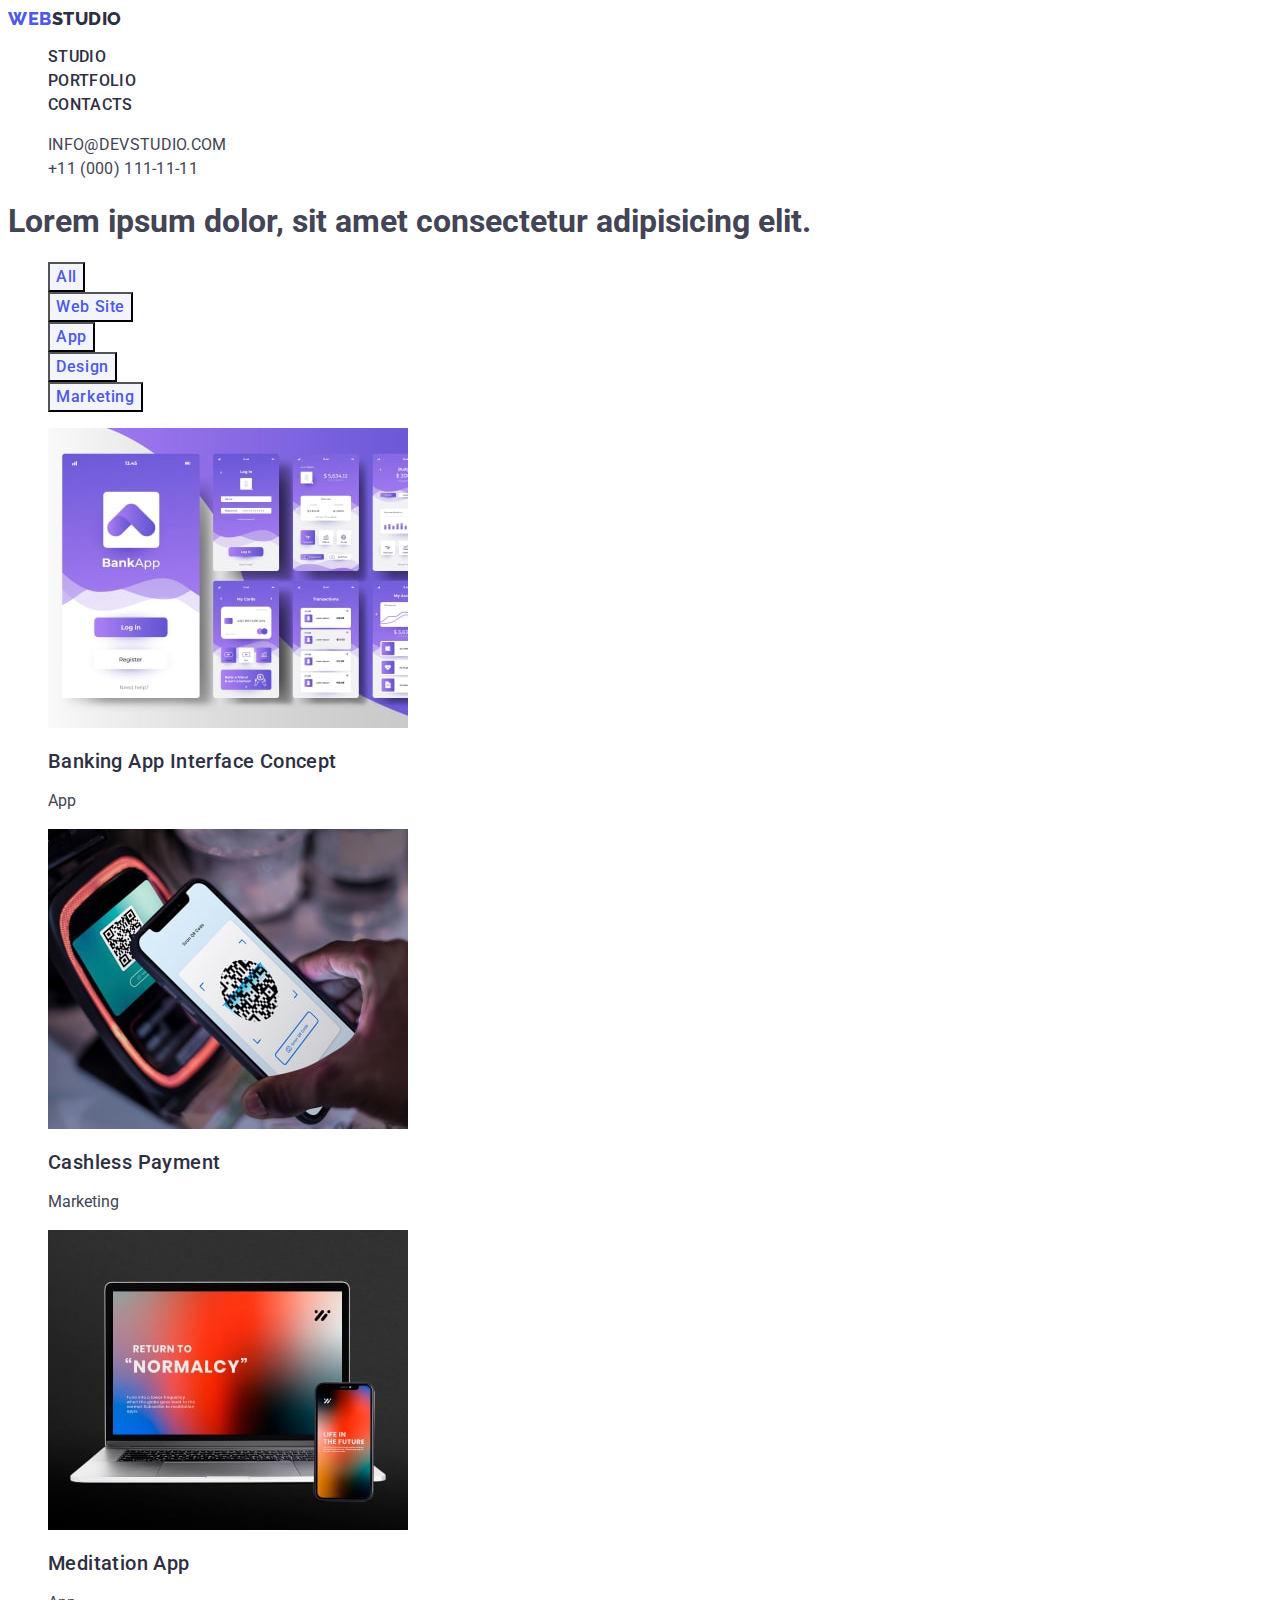
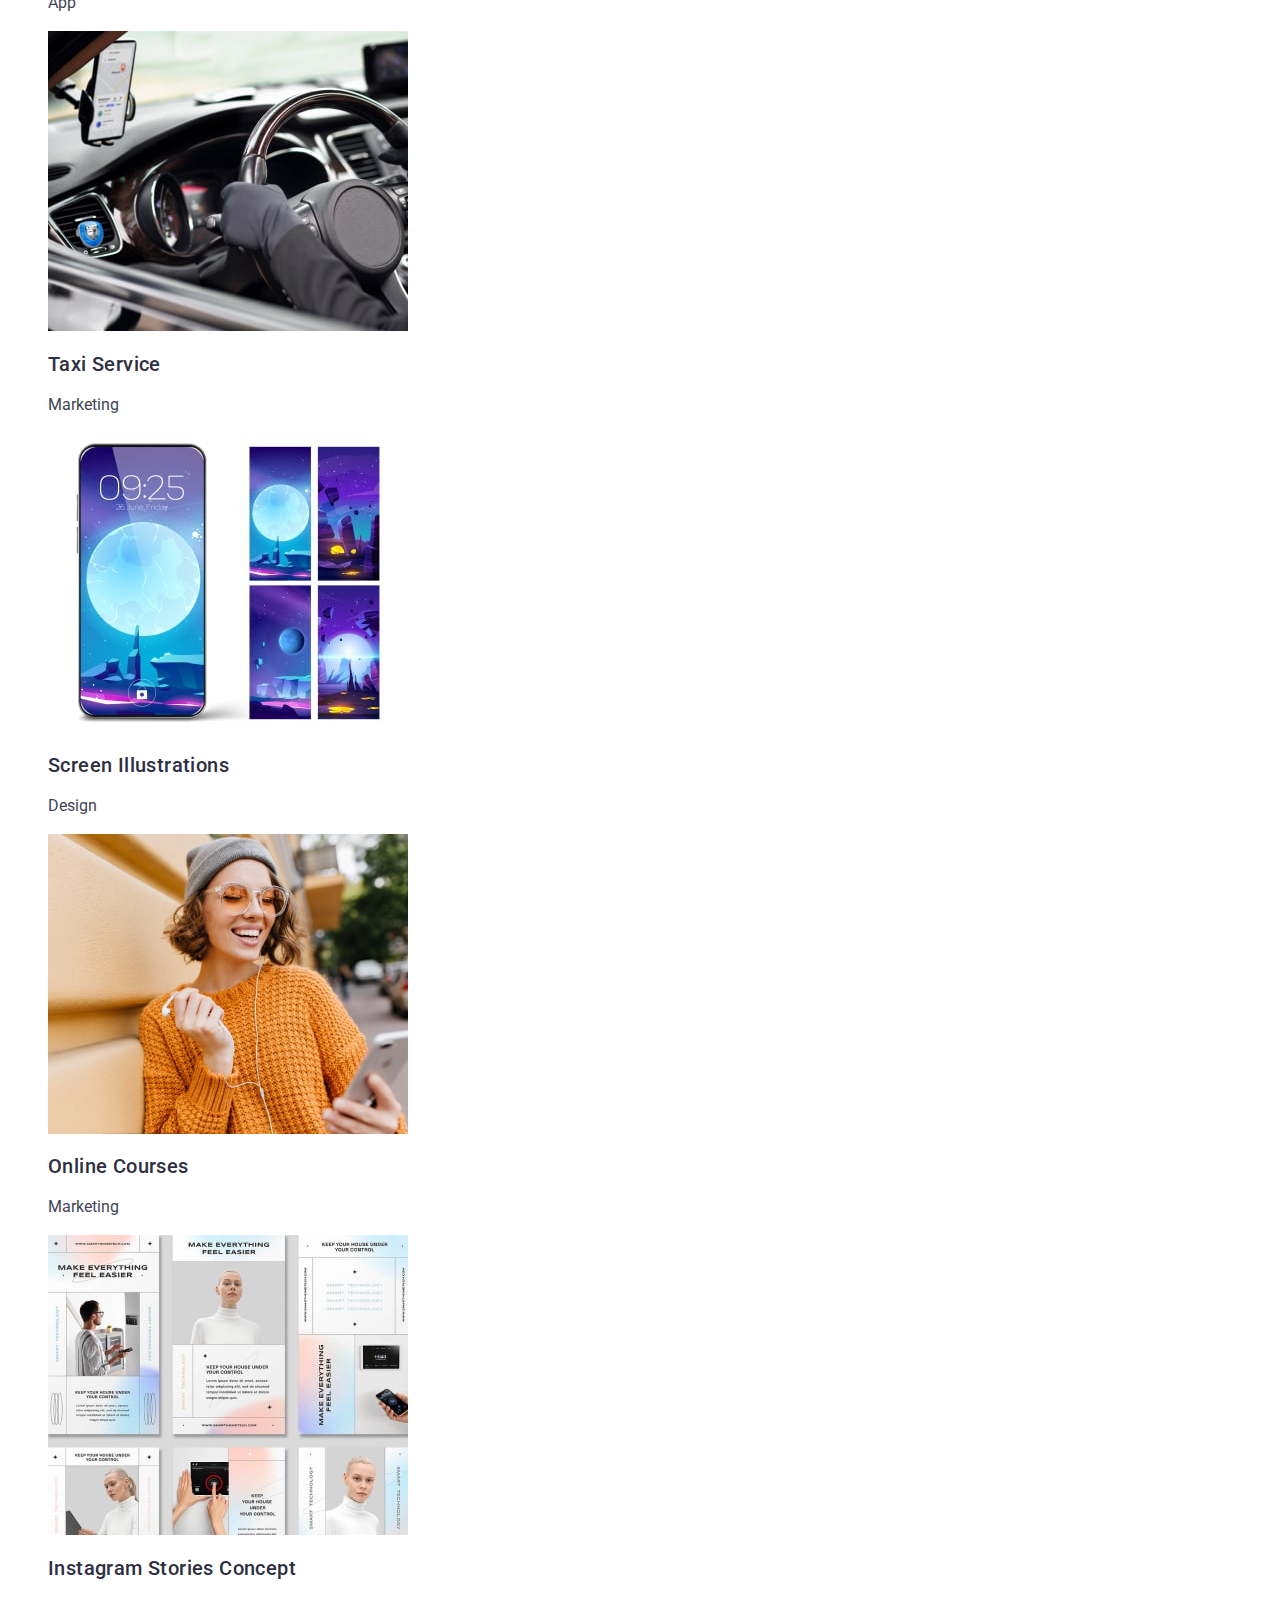
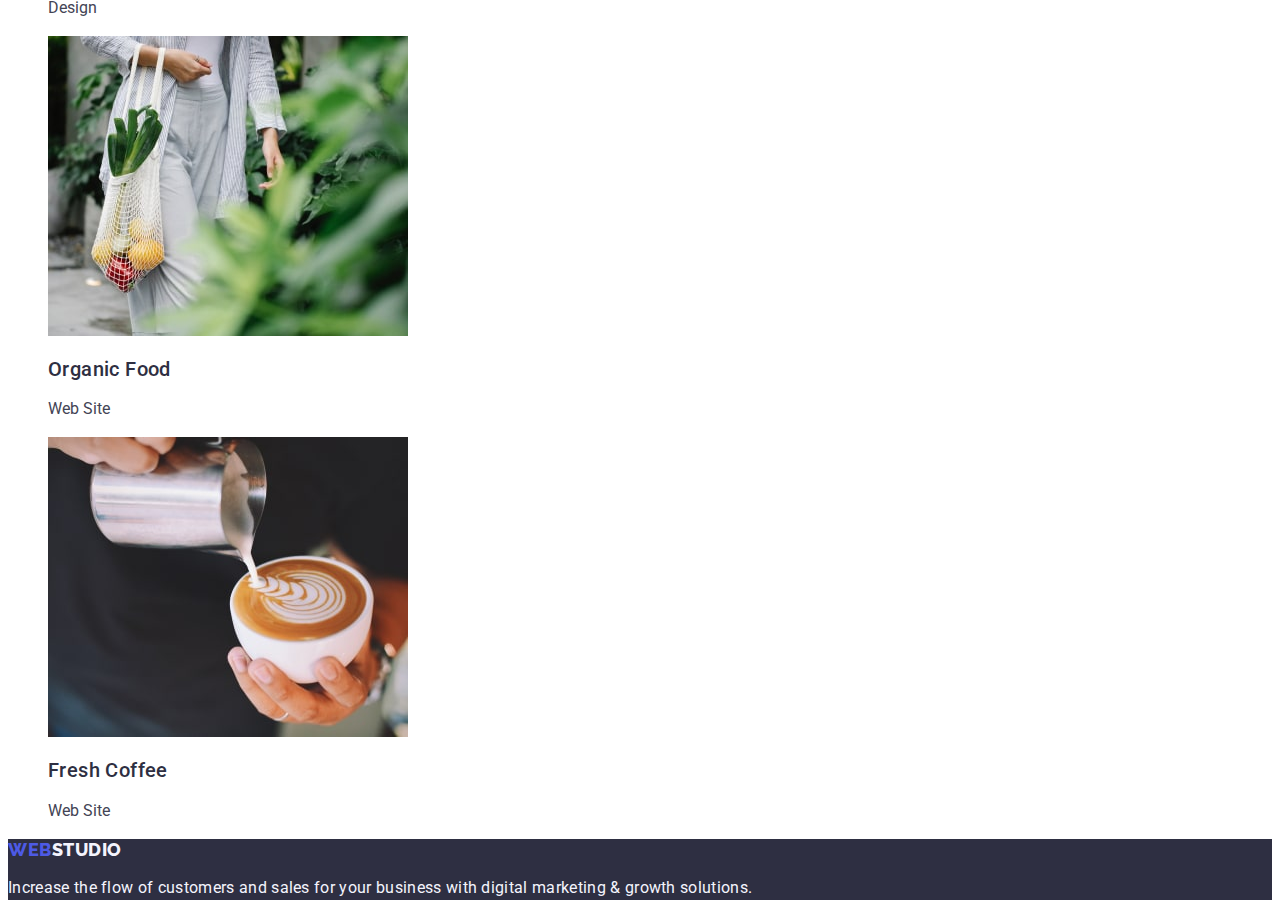
==== portfolio.html @ c6b74e4c "fix portfolio" ====
<!DOCTYPE html>
<html lang="en">
<head>
    <meta charset="UTF-8">
    <meta name="description" content="Effective Solutions for Your Business">
    <title>Portfolio</title>
    <link rel="stylesheet" href="https://github.com/sindresorhus/modern-normalize.git" />
    <link rel="stylesheet" href="./css/style.css" />
    <link rel="preconnect" href="https://fonts.googleapis.com">
    <link rel="preconnect" href="https://fonts.gstatic.com" crossorigin>
    <link href="https://fonts.googleapis.com/css2?family=Raleway:wght@800&family=Roboto:wght@400;500;700;900&display=swap" rel="stylesheet">
</head>
<body class="main-page" id="portfolio">
    <header class="header">
            <nav>
            <a class="link" href="./index.html">Web<span class="logo-studio">Studio</span></a>
                <ul class="list">
                <li><a class="link" href="./index.html">Studio</a></li>
                <li><a class="link" href="./portfolio.html">Portfolio</a></li>
                <li><a class="link" href="">Contacts</a></li>
                </ul>
            </nav>
            <address class="contacts">
                <ul class="list">
                    <li>
                <a class="link" href="mailto:info@devstudio.com">info@devstudio.com</a><br />
                </li>
                <li>
                    <a class="link" href="tel:+110001111111">+11 (000) 111-11-11</a>
                </li>
                </ul>
            </address>
         </header>
         <main>
            <section>
            <h1 class="lorem-title">Lorem ipsum dolor, sit amet consectetur adipisicing elit.</h1>
            <nav>
            <ul class="list">
                <li><button class="button" type="button">All</button></li>
                <li><button class="button" type="button">Web Site</button></li>
                <li><button class="button" type="button">App</button></li>
                <li><button class="button" type="button">Design</button></li>
                <li><button class="button" type="button">Marketing</button></li>
            </ul>
        </nav>
            <ul class="list">
                <li>
                    <img class="link" src="./images/portfolio/img1-min.jpg" alt="applications" width="360" height="300">
                    <h2 class="title">Banking App Interface Concept</h2>
                    <p class="title-text">App</p>
                </li>
                <li>
                    <img class="link" src="./images/portfolio/img2-min.jpg" alt="qr code" width="360" height="300">
                    <h2 class="title">Cashless Payment</h2>
                    <p class="title-text">Marketing</p>
                </li>
                <li>
                    <img class="link" src="./images/portfolio/img3-min.jpg" alt="phone and pk apps" width="360" height="300">
                    <h2 class="title">Meditation App</h2>
                    <p class="title-text">App</p>
                </li>
                <li>  
                    <img class="link" src="./images/portfolio/img4-min.jpg" alt="phone in a auto" width="360" height="300">
                    <h2 class="title">Taxi Service</h2>
                    <p class="title-text">Marketing</p>
                </li>
                <li>
                    <img class="link" src="./images/portfolio/img5-min.jpg" alt="phone screen" width="360" height="300">
                    <h2 class="title">Screen Illustrations</h2>
                    <p class="title-text">Design</p>
                </li>
                <li>
                    <img class="link" src="./images/portfolio/img6-min.jpg" alt="girl and phone" width="360" height="300">
                    <h2 class="title">Online Courses</h2>
                    <p class="title-text">Marketing</p>
                </li>
                <li>
                    <img class="link" src="./images/portfolio/img7-min.jpg" alt="social network instagram" width="360" height="300">
                    <h2 class="title">Instagram Stories Concept</h2>
                    <p class="title-text">Design</p>
                </li>
                <li>
                    <img class="link" src="./images/portfolio/img8-min.jpg" alt="fruit and vegetables" width="360" height="300">
                    <h2 class="title">Organic Food</h2>
                    <p class="title-text">Web Site</p>
                </li>
                <li>
                    <img class="link" src="./images/portfolio/img9-min.jpg" alt="nice capuchino" width="360" height="300">
                    <h2 class="title">Fresh Coffee</h2>
                    <p class="title-text">Web Site</p>
                </li>
            </ul>
        </section>
                </main>
         <footer class="footer">
            <a class="link" href="./index.html">Web<span class="logo-studio-footer">Studio</span>
        </a>
            <p class="title-text">Increase the flow of customers and sales for your business with digital marketing & growth solutions.</p> 
         </footer>
</body>
</html>
---- css/style.css ----
.main-page {
    font-family: var(--primary-font);
    color: var(--primary-color-slate, #434455);
    background-color: var(--background-color-white);
    
}
:root {
    --primary-font: "Roboto", sans-serif;
    --primary-color-slate: #434455;
    --background-color-white: #FFFFFF;
    --primary-text-color: #2E2F42;
    --active-text-color: #404BBF;
    --color-logo: #4d5ae5;
    --backgroung-color-onesect:  #2e2f42;
    --color-text-onesect:  #FFFFFF;
    --color-text-footer: #F4F4FD;
}
.main-page .link {
    font-family: "Raleway", sans-serif;
    color: var(--color-logo);
    font-size: 18px;
font-weight: 800;
line-height: 1.17;
letter-spacing:  0.03em;
text-transform: uppercase;
text-decoration: none;
}
.main-page .logo-studio {
    color: var( --primary-text-color);
}
.list{
    list-style: none;
}
.list .link {
    font-family: var(--primary-font);
    color: var(--primary-text-color);
    text-decoration: none;
    font-size: 16px;
font-style: normal;
font-weight: 500;
line-height: 1.5;
letter-spacing: 0.02em;
}
.list .link:focus,
.list .link:hover {
    color: var(--active-text-color);
}
.contacts {
    font-style: normal;
}
.contacts .list .link {
    font-family: var(--primary-font);
    color: var(--primary-color-slate);
    font-size: 16px;
font-style: normal;
font-weight: 400;
line-height: 1.5;
letter-spacing: 0.02em;
}
.contacts .list .link:focus,
.contacts .list .link:hover {
    color: var(--active-text-color);
}
.section {
    background-color: var(--backgroung-color-onesect);
    text-align: center;
    font-family: "Roboto", sans-serif;
}
.page-title {
    font-family: "Roboto", sans-serif;
    font-weight: 700;
    font-size: 56px;
    letter-spacing: 0.02em;
    line-height: 1.07;
    color: var(--color-text-onesect);
    text-align: center;
}
.section .button {
    color:#FFF;
    cursor: pointer;
background: var(--color-logo);
font-family: "Roboto", sans-serif;
font-size: 16px;
font-style: normal;
font-weight: 500;
line-height: 1.5;
letter-spacing: 0.04em;
}
.section .button:hover,
.section .button:focus {
    color: var(--active-text-color);
}
.section-title .title {
    color: var(--primary-text-color);
    font-family: "Roboto", sans-serif;
    font-size: 20px;
    font-style: normal;
    font-weight: 500;
    line-height: 1.2;
    letter-spacing: 0.02em;
}
.section-title .title-text{
    color: var (--primary-color-slate);
    font-family: var(--primary-font);
font-size: 16px;
font-style: normal;
font-weight: 400;
line-height: 1.5;
letter-spacing: 0.02;
}
.section-title {
    color: var (--primary-text-color);
    text-align: center;
font-family: var(--primary-font);
font-size: 36px;
font-style: normal;
font-weight: 700;
line-height: 1.11;
letter-spacing: 0.02em;
text-transform: capitalize;
}
.section-title-team {
    background: #F4F4FD;
    color: var (--primary-text-color);
    text-align: center;
font-family: var(--primary-font);
font-size: 36px;
font-style: normal;
font-weight: 700;
line-height: 1.11;
letter-spacing: 0.02em;
text-transform: capitalize;
}
.section-title-team .list {
    background-color: var(--background-color-white);
}
.section-title-team .title {
    color: var(--primary-text-color);
    font-family: "Roboto", sans-serif;
    font-size: 20px;
    font-style: normal;
    font-weight: 500;
    line-height: 1.2;
    letter-spacing: 0.02em;
}
.section-title-team .title-text {
    color: var (--primary-color-slate);
    font-family: var(--primary-font);
font-size: 16px;
font-style: normal;
font-weight: 400;
line-height: 1.5;
letter-spacing: 0.02;
}
.footer {
    background-color: var(--backgroung-color-onesect);}
    .footer .link {
    font-family: "Raleway", sans-serif;
    color: var(--color-logo);
    font-size: 18px;
font-weight: 800;
line-height: 1.17;
letter-spacing:  0.03em;
text-transform: uppercase;
text-decoration: none;
}
.footer .logo-studio-footer {
    color: var(--color-text-footer);
}
.footer .title-text {
    color: var(--color-text-footer);
    line-height: 1.5;
    letter-spacing: 0.02em;
    font-size: 16px;
    font-weight: 400;
}
.list .button {
    cursor: pointer;
    color: var(--color-logo);
   background-color: var(--color-text-footer);
   text-align: center;
   cursor: pointer;
font-family: var(--primary-font);
font-size: 16px;
font-style: normal;
font-weight: 500;
line-height: 1.5;
letter-spacing: 0.64px;
}
.list .button:focus,
.list .button:hover {
    color: var(--color-text-onesect);
    background: var(--active-text-color);
    text-align: center;
}
.list .title {
    color: var(--primary-text-color);
    font-family: "Roboto", sans-serif;
    font-size: 20px;
    font-style: normal;
    font-weight: 500;
    line-height: 1.2;
    letter-spacing: 0.02em; 
}
.list .title-text {
    color: var (--primary-color-slate);
    font-family: var(--primary-font);
font-size: 16px;
font-style: normal;
font-weight: 400;
line-height: 1.5;
letter-spacing: 0.02;
}
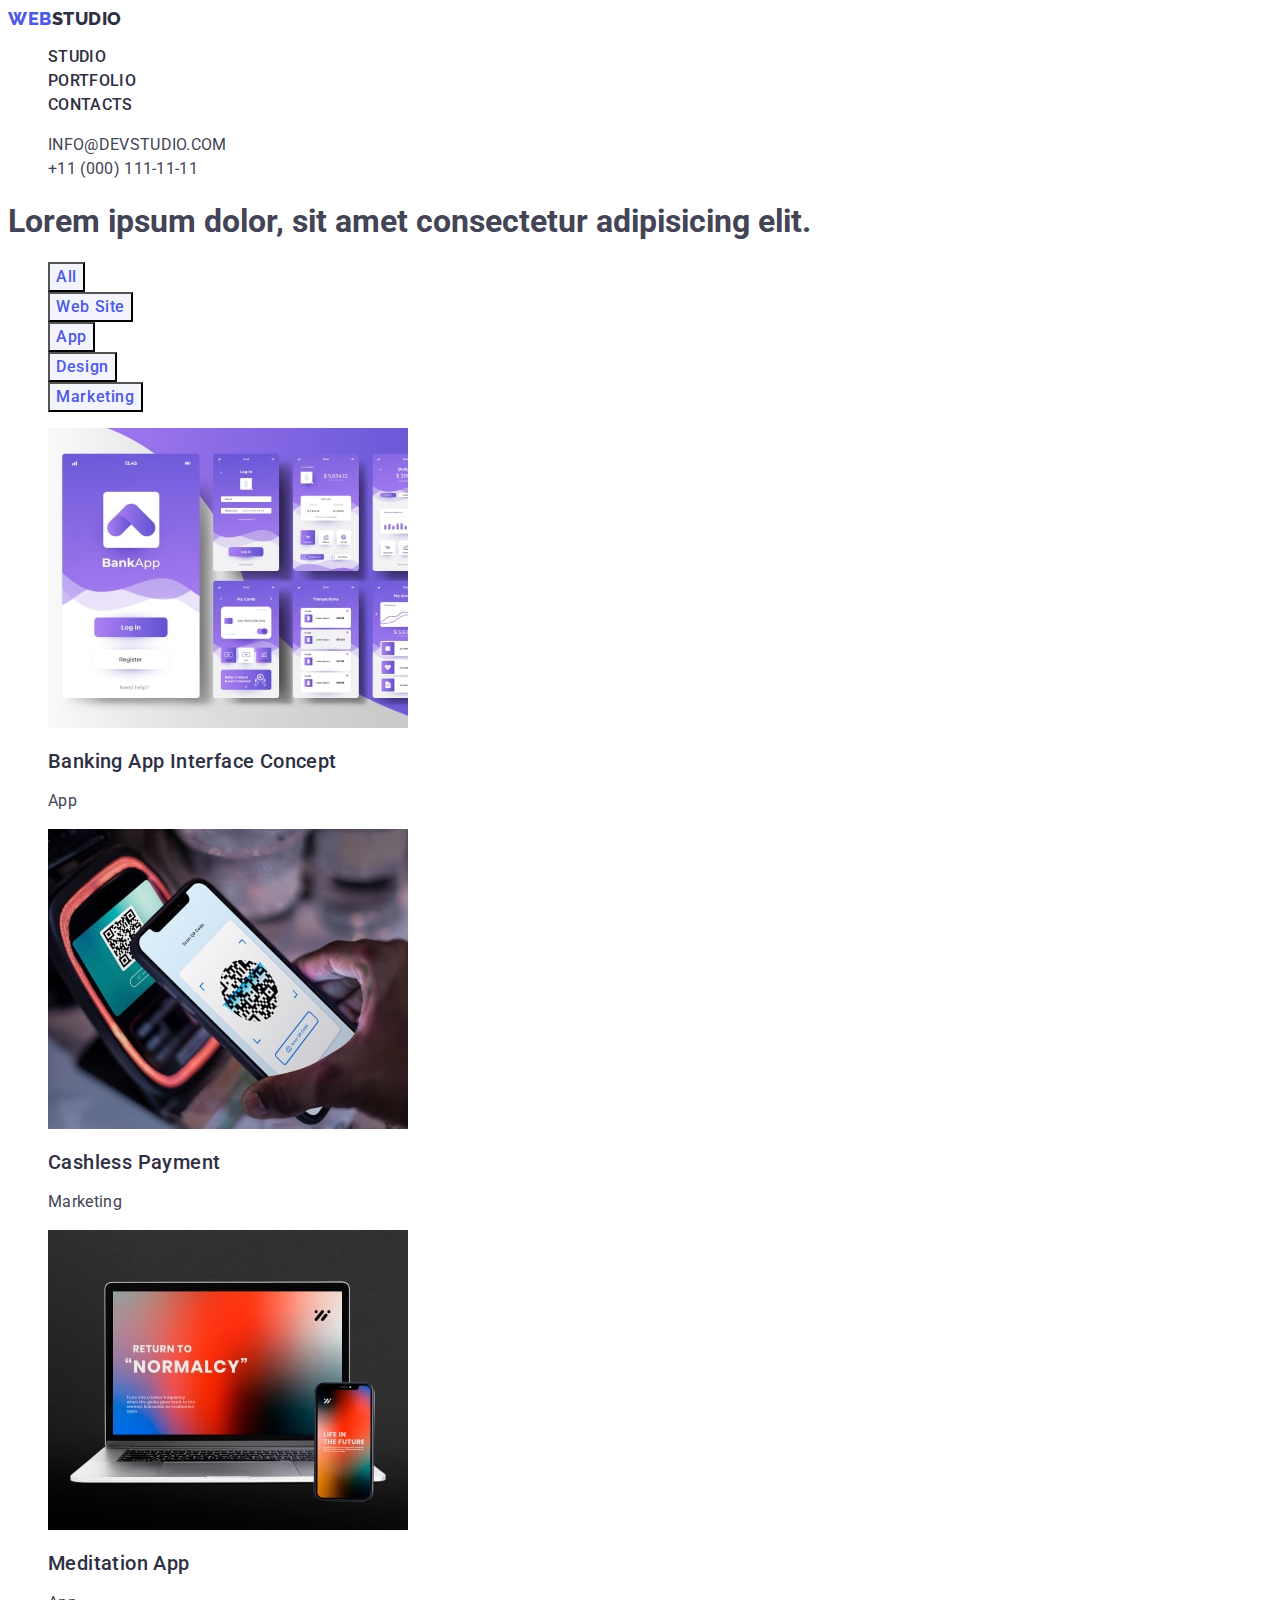
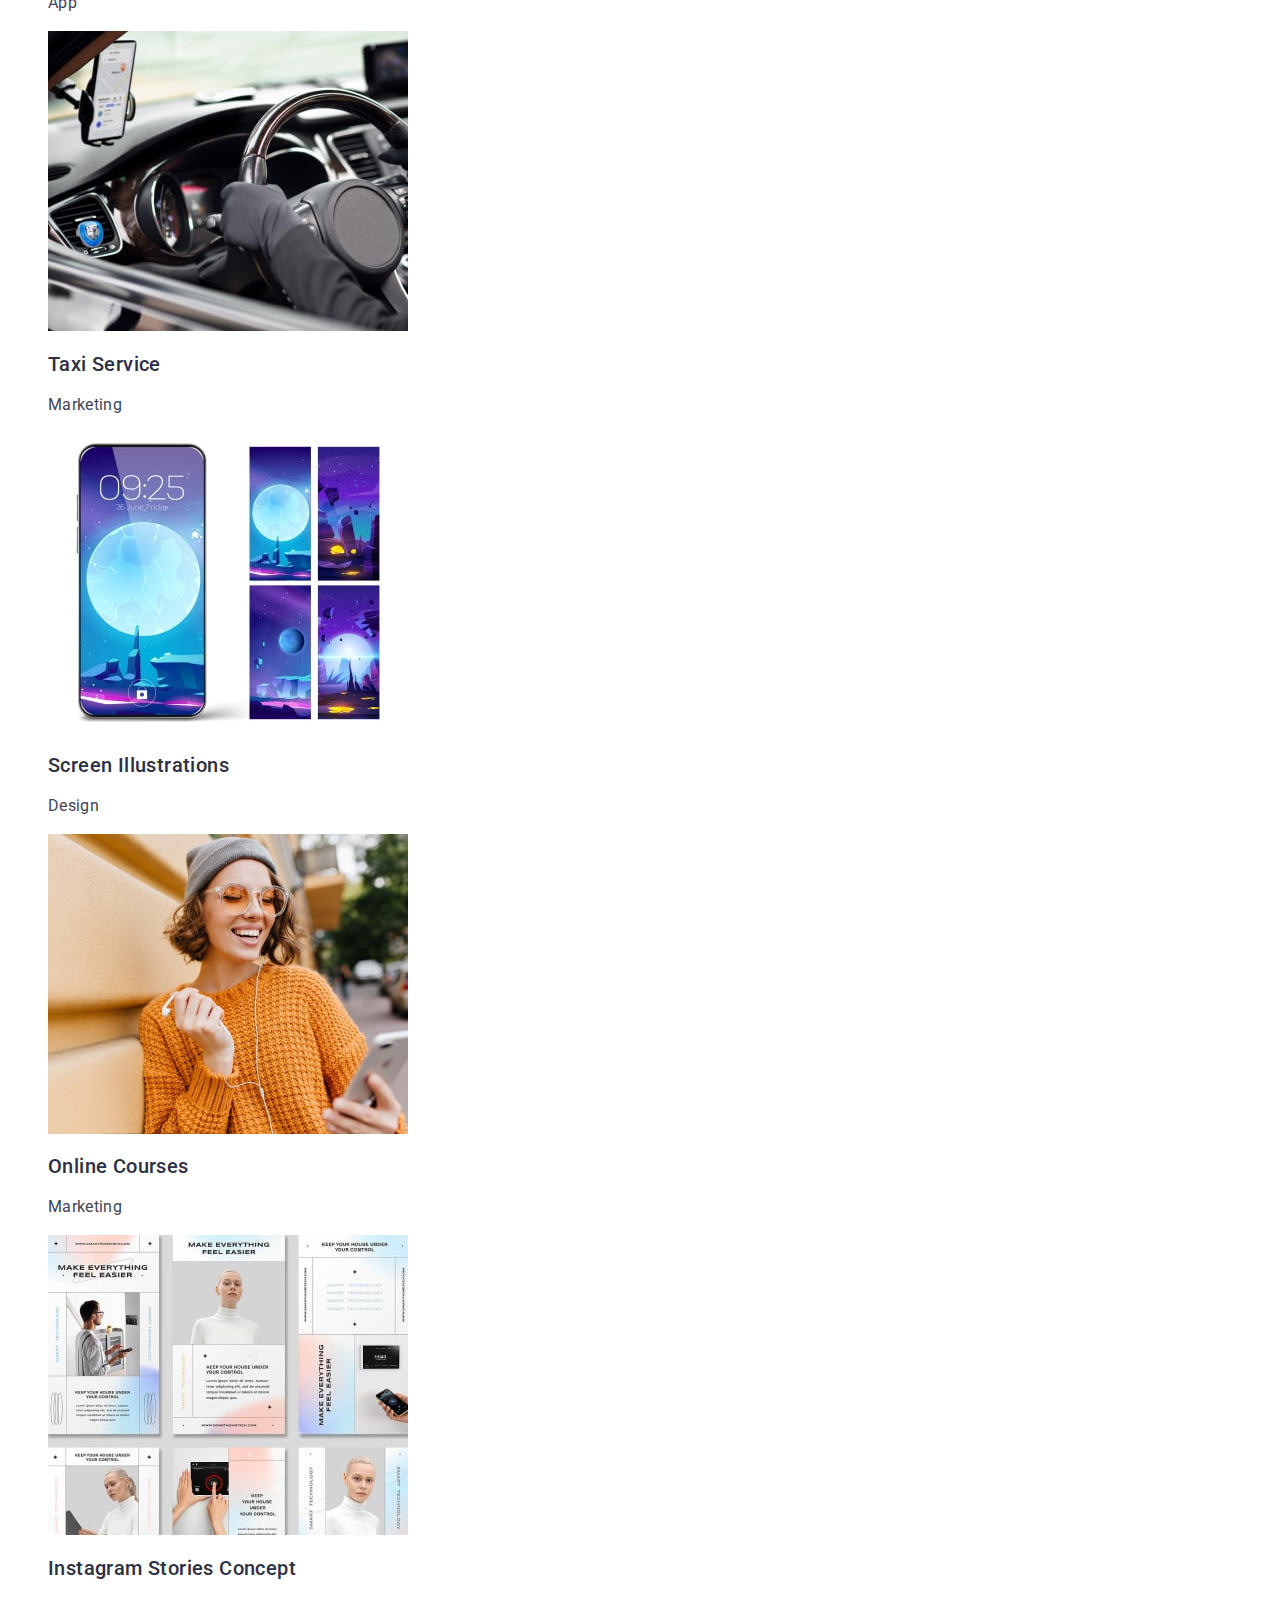
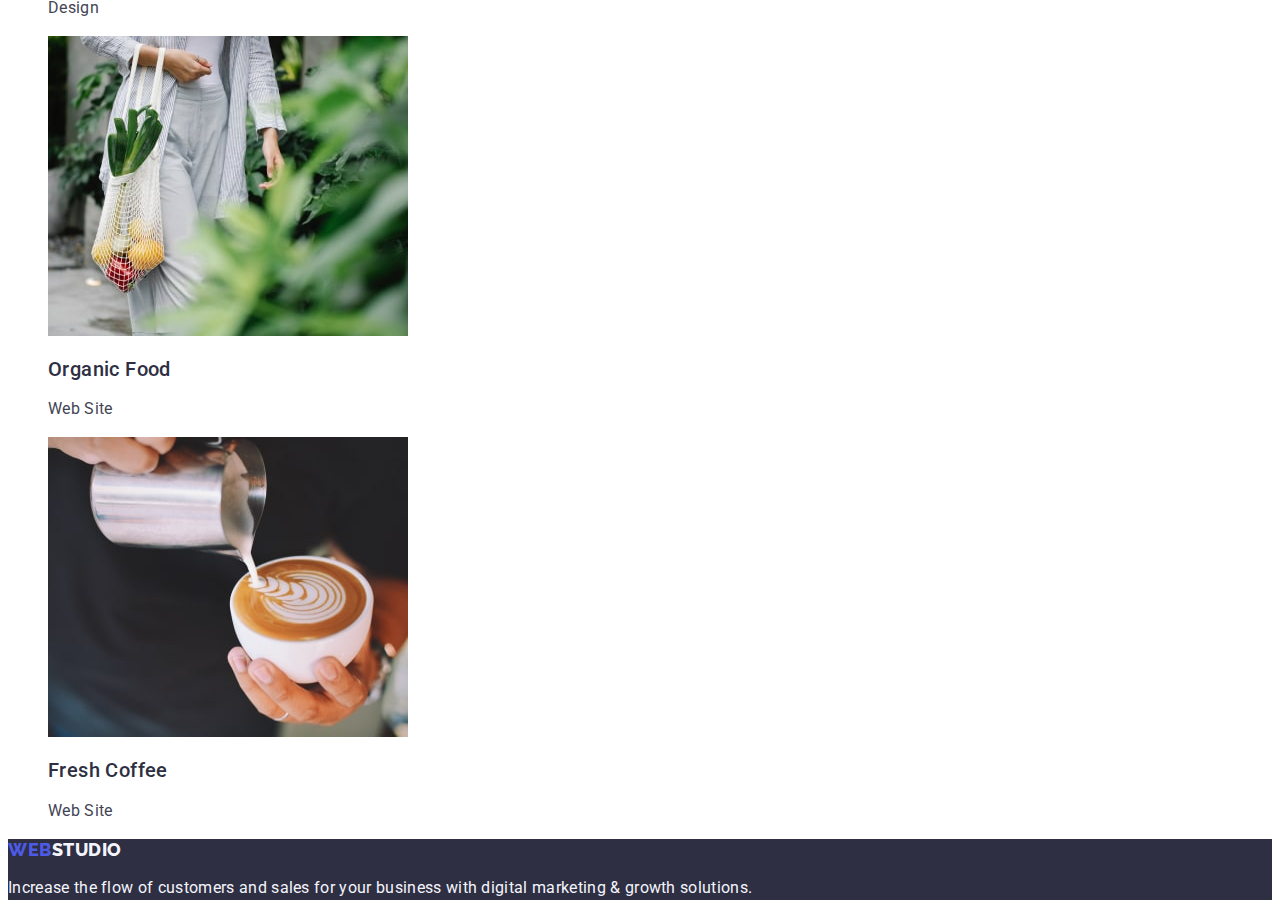
==== commit 148f9f72: "Update portfolio.html" ====
--- a/portfolio.html
+++ b/portfolio.html
@@ -33,7 +33,7 @@
          </header>
          <main>
             <section>
-            <h1 class="lorem-title">Lorem ipsum dolor, sit amet consectetur adipisicing elit.</h1>
+            <h1>Lorem ipsum dolor, sit amet consectetur adipisicing elit.</h1>
             <nav>
             <ul class="list">
                 <li><button class="button" type="button">All</button></li>
--- a/css/style.css
+++ b/css/style.css
@@ -44,6 +44,7 @@
 .list .link:focus,
 .list .link:hover {
     color: var(--active-text-color);
+    
 }
 .contacts {
     font-style: normal;
@@ -88,7 +89,8 @@
 }
 .section .button:hover,
 .section .button:focus {
-    color: var(--active-text-color);
+    color: var(--background-color-white);
+    background-color: var(--active-text-color);
 }
 .section-title .title {
     color: var(--primary-text-color);
@@ -106,10 +108,10 @@
 font-style: normal;
 font-weight: 400;
 line-height: 1.5;
-letter-spacing: 0.02;
+letter-spacing: 0.02em;
 }
 .section-title {
-    color: var (--primary-text-color);
+    color: var(--primary-text-color);
     text-align: center;
 font-family: var(--primary-font);
 font-size: 36px;
@@ -119,9 +121,9 @@
 letter-spacing: 0.02em;
 text-transform: capitalize;
 }
-.section-title-team {
+.section-title-team .title-team {
     background: #F4F4FD;
-    color: var (--primary-text-color);
+    color: var(--primary-text-color);
     text-align: center;
 font-family: var(--primary-font);
 font-size: 36px;
@@ -131,7 +133,7 @@
 letter-spacing: 0.02em;
 text-transform: capitalize;
 }
-.section-title-team .list {
+.section-title-team .title-team .list {
     background-color: var(--background-color-white);
 }
 .section-title-team .title {
@@ -150,7 +152,7 @@
 font-style: normal;
 font-weight: 400;
 line-height: 1.5;
-letter-spacing: 0.02;
+letter-spacing: 0.02em;
 }
 .footer {
     background-color: var(--backgroung-color-onesect);}
@@ -209,5 +211,5 @@
 font-style: normal;
 font-weight: 400;
 line-height: 1.5;
-letter-spacing: 0.02;
+letter-spacing: 0.02em;
 }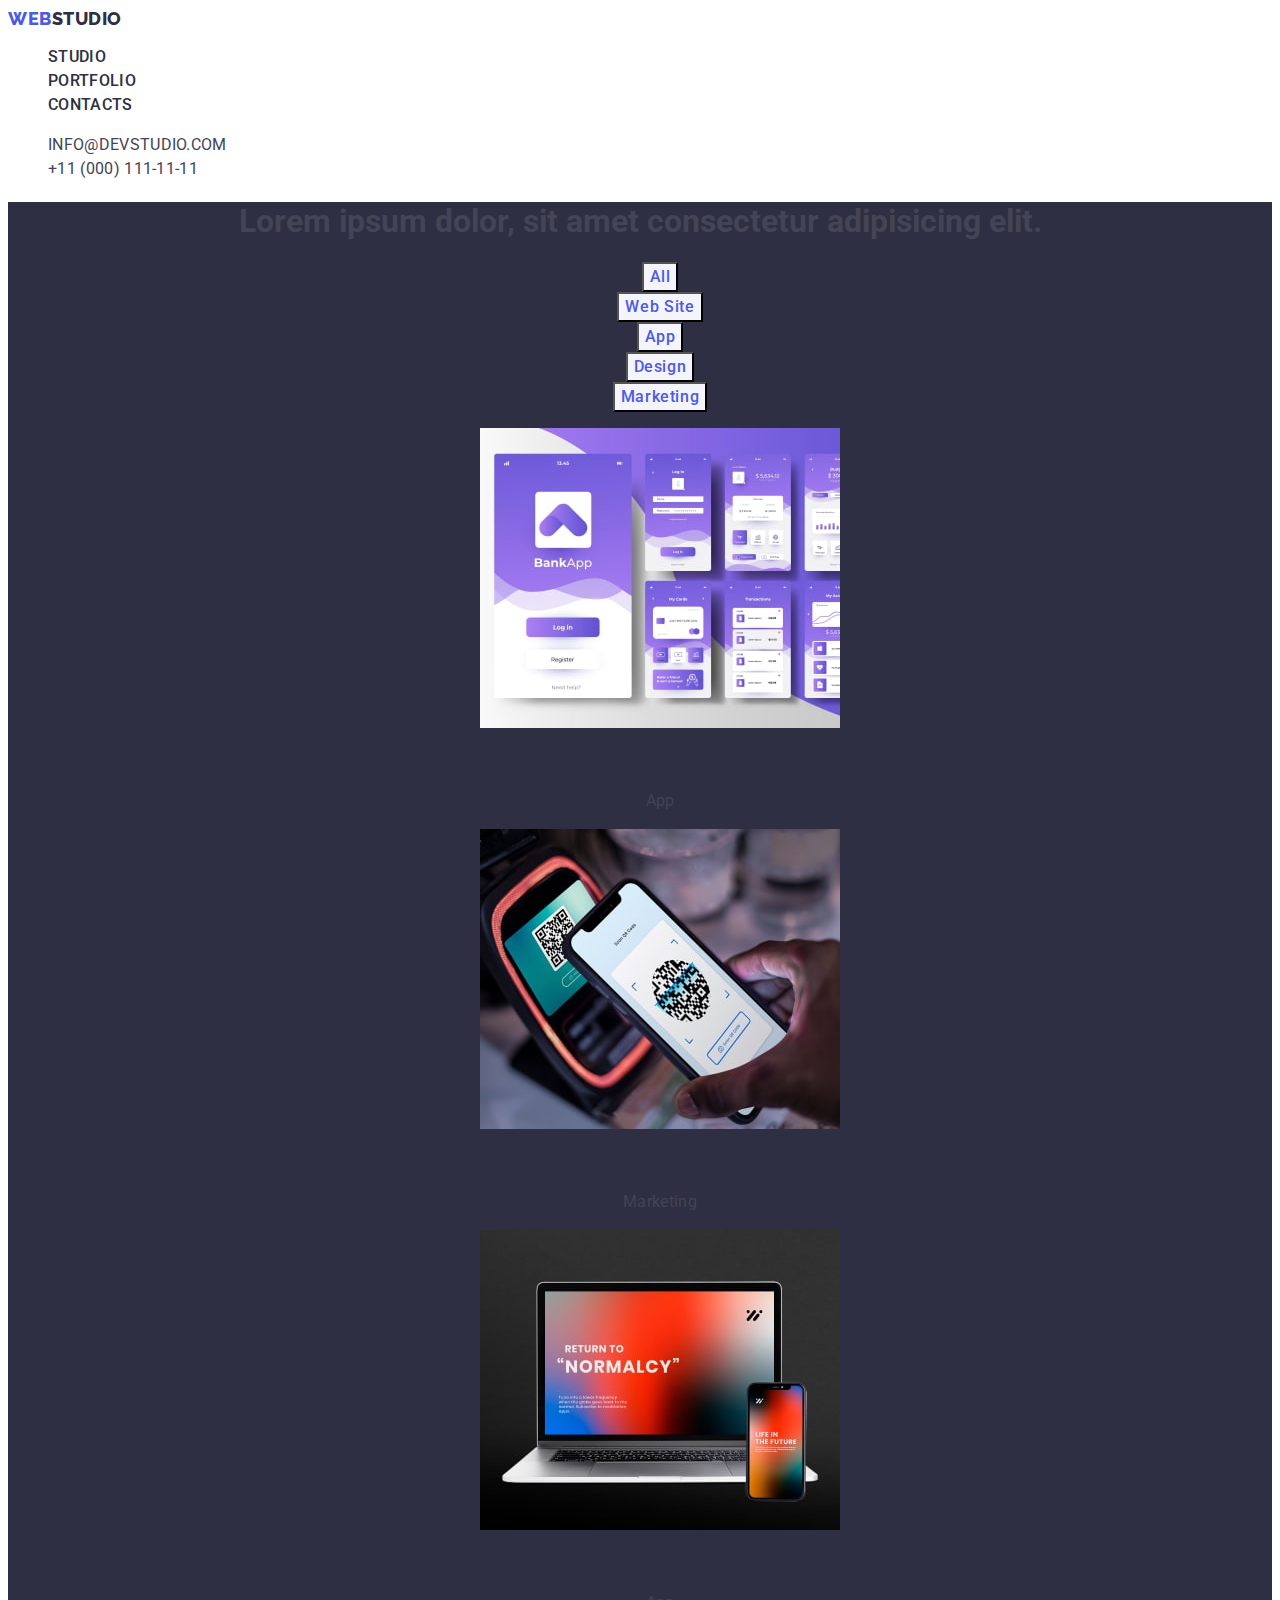
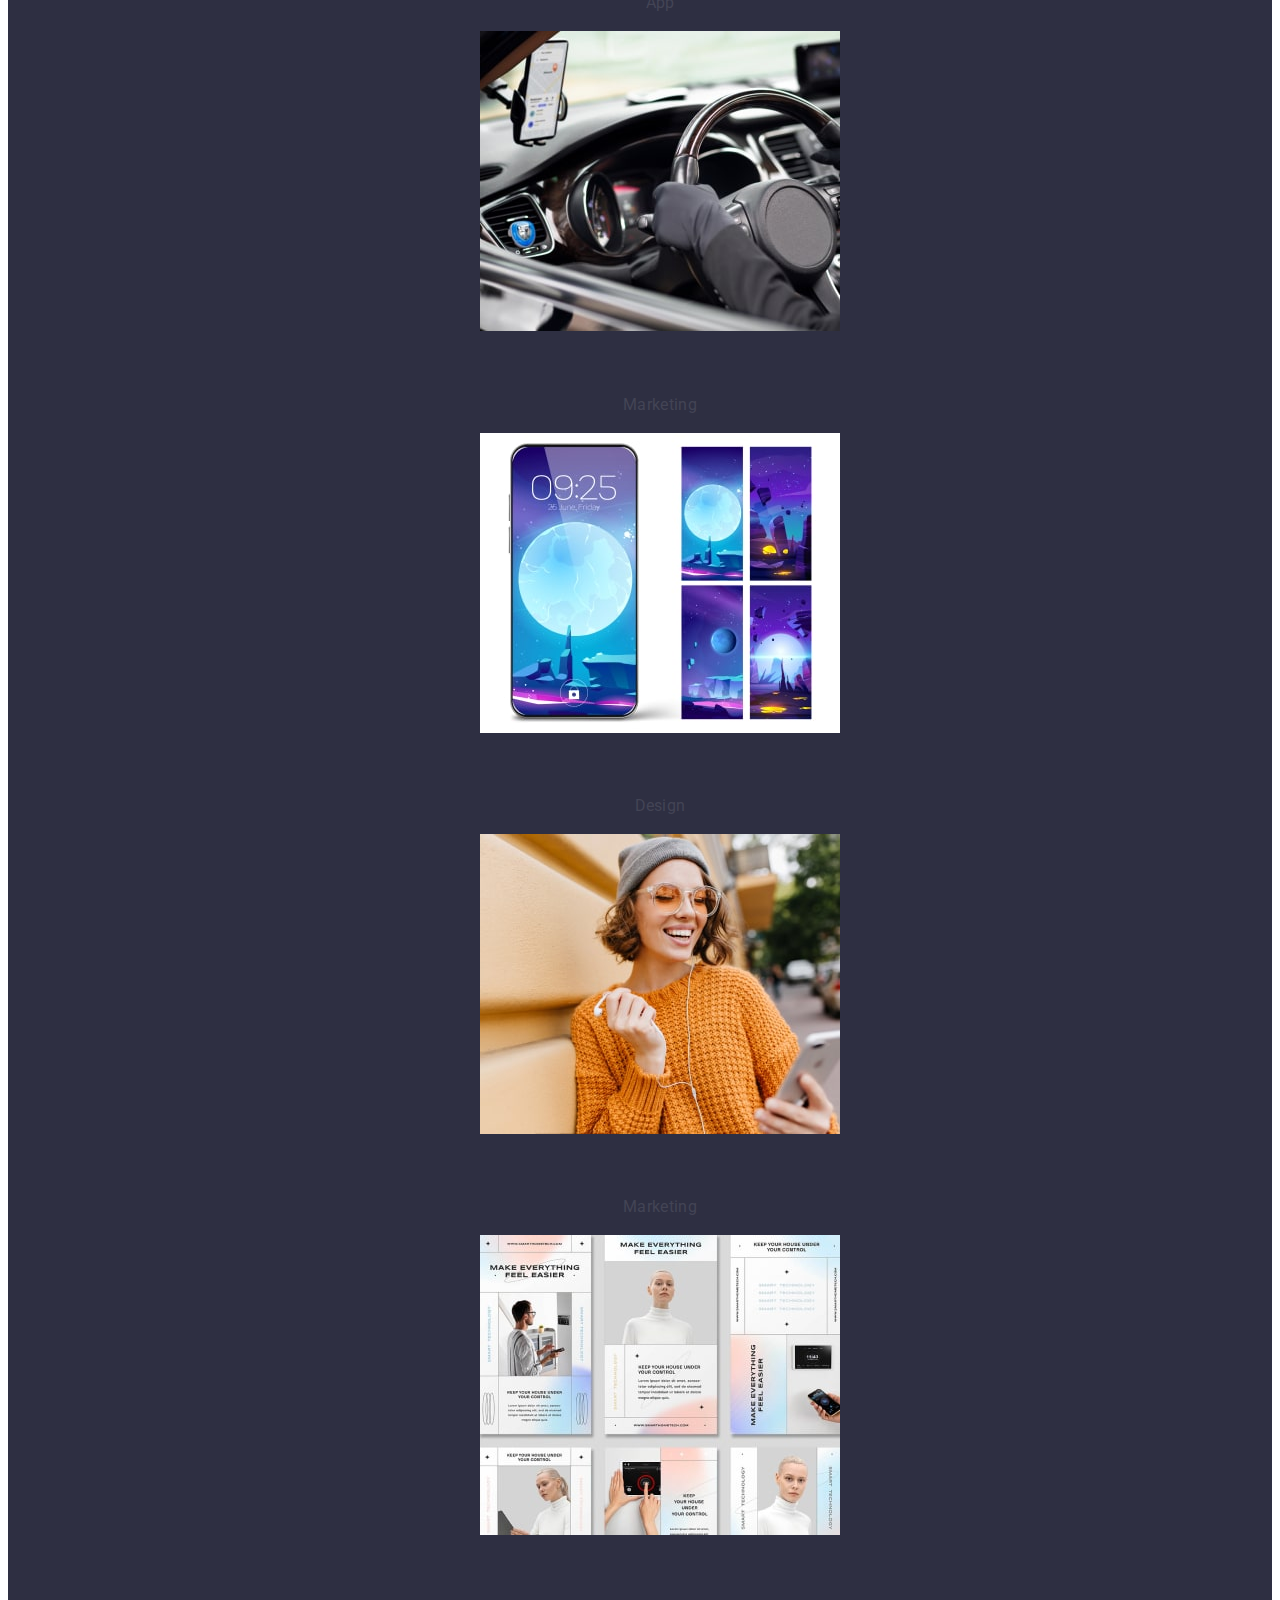
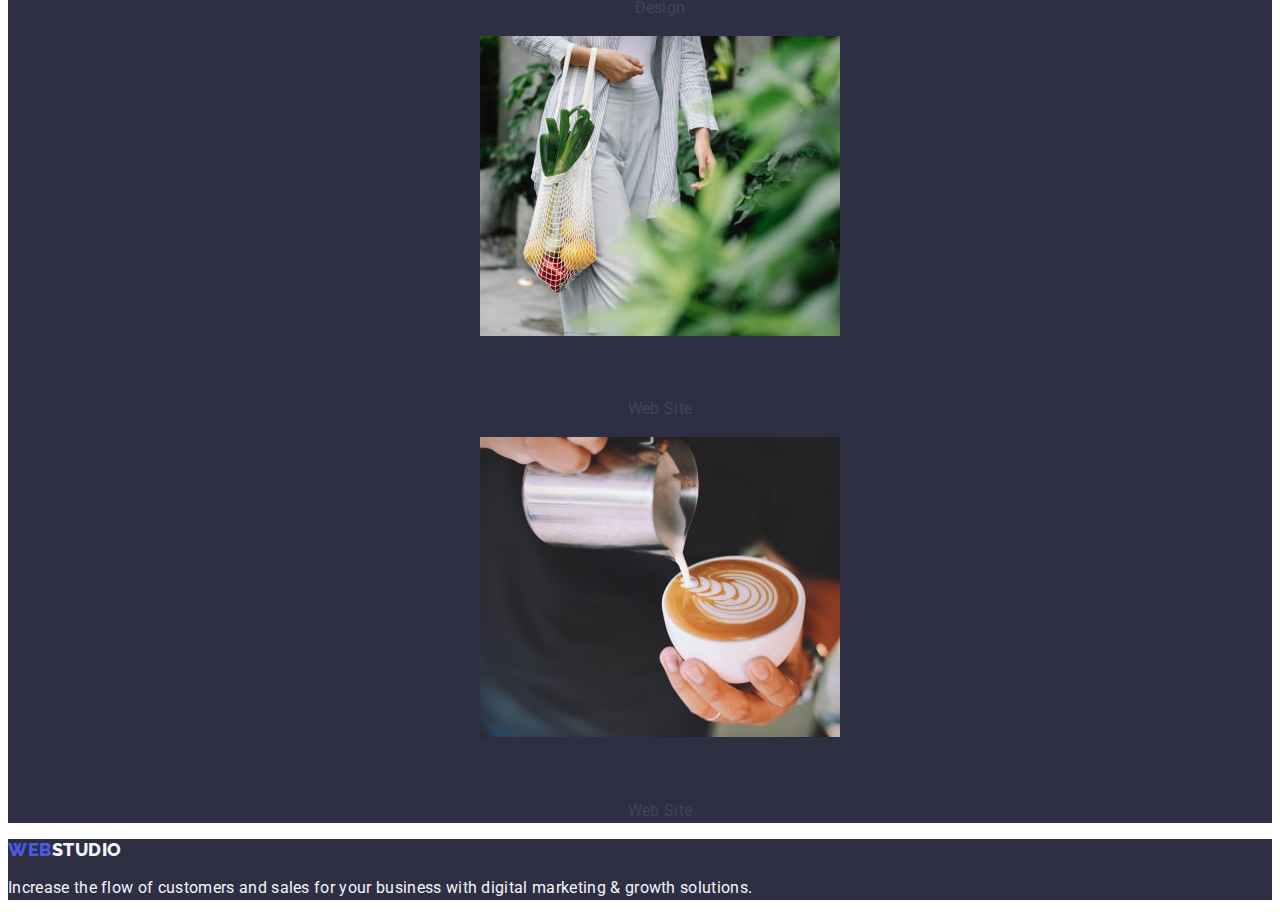
==== commit 52427617: "Update portfolio.html" ====
--- a/portfolio.html
+++ b/portfolio.html
@@ -32,7 +32,7 @@
             </address>
          </header>
          <main>
-            <section>
+            <section class="section">
             <h1>Lorem ipsum dolor, sit amet consectetur adipisicing elit.</h1>
             <nav>
             <ul class="list">
--- a/css/style.css
+++ b/css/style.css
@@ -121,8 +121,10 @@
 letter-spacing: 0.02em;
 text-transform: capitalize;
 }
+.section-title-team {
+    background-color: var(--color-text-footer);
+}
 .section-title-team .title-team {
-    background: #F4F4FD;
     color: var(--primary-text-color);
     text-align: center;
 font-family: var(--primary-font);
@@ -133,7 +135,7 @@
 letter-spacing: 0.02em;
 text-transform: capitalize;
 }
-.section-title-team .title-team .list {
+.section-title-team  .list {
     background-color: var(--background-color-white);
 }
 .section-title-team .title {
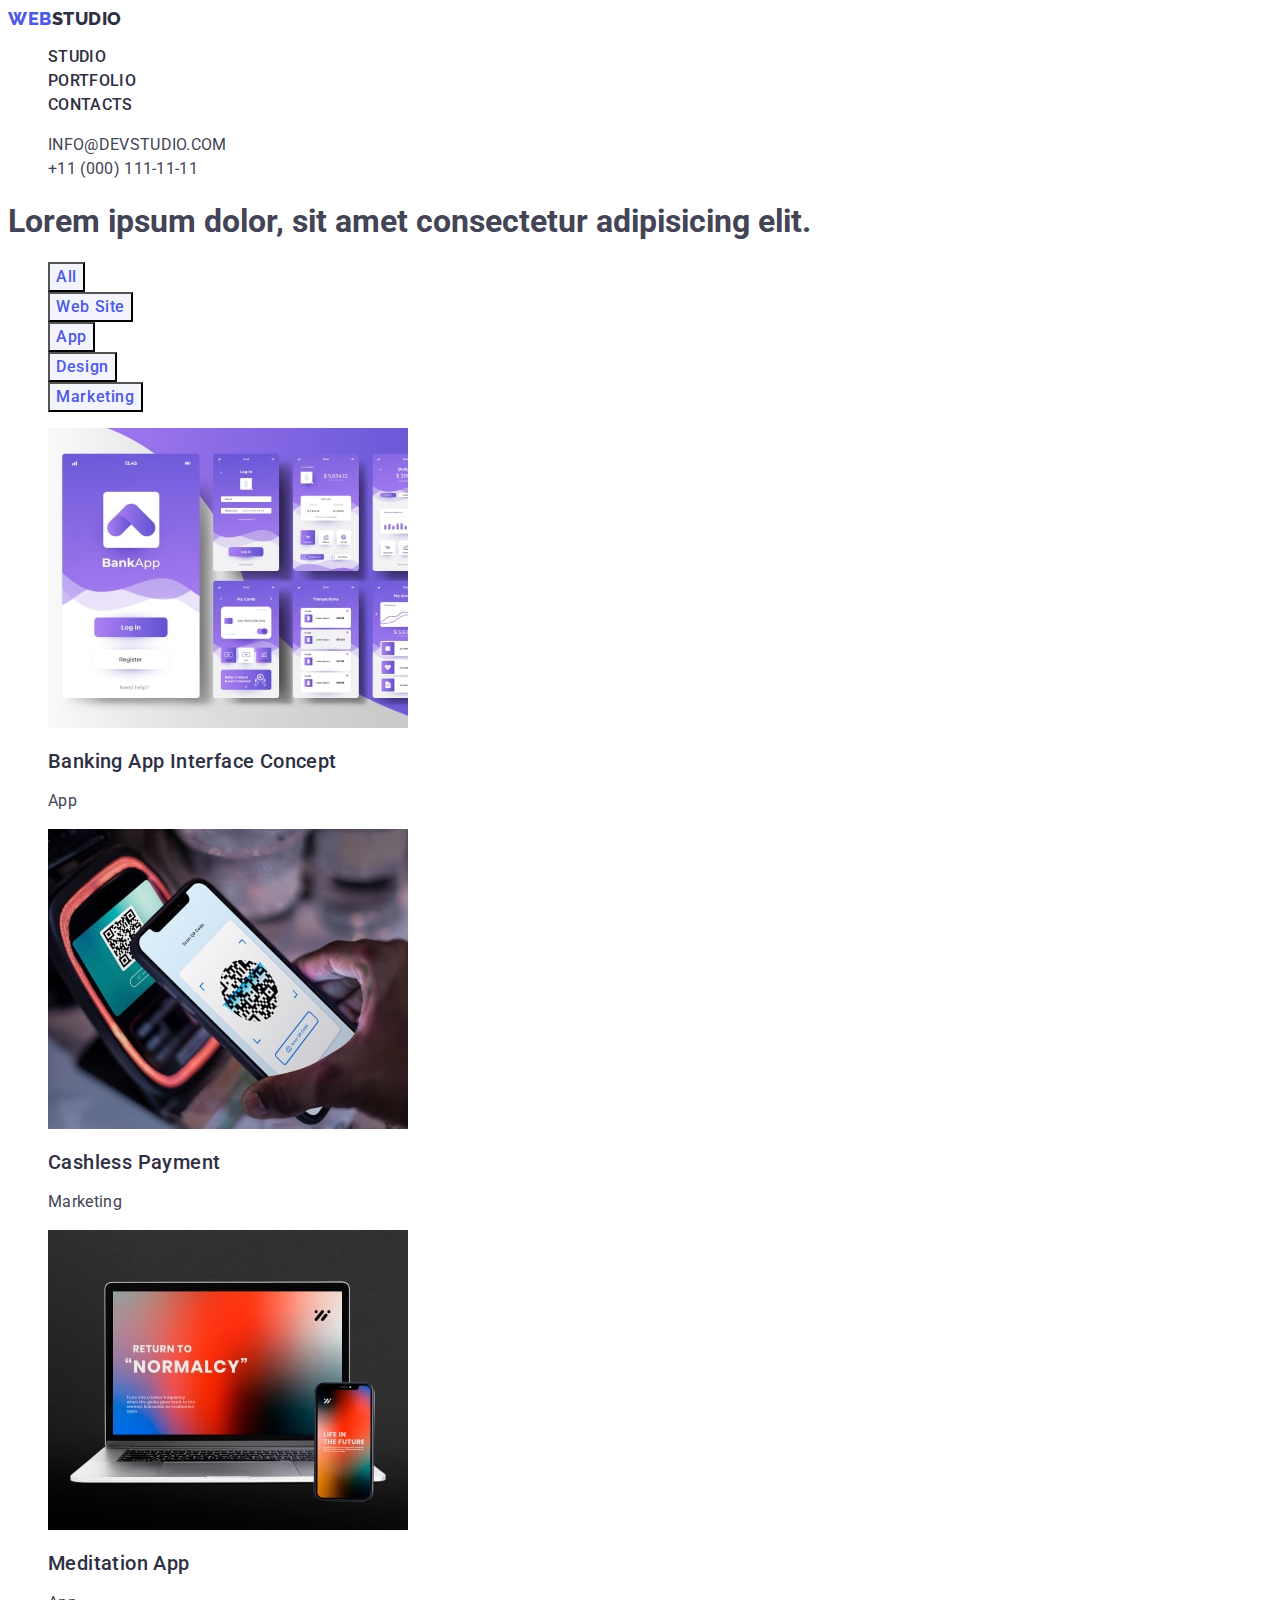
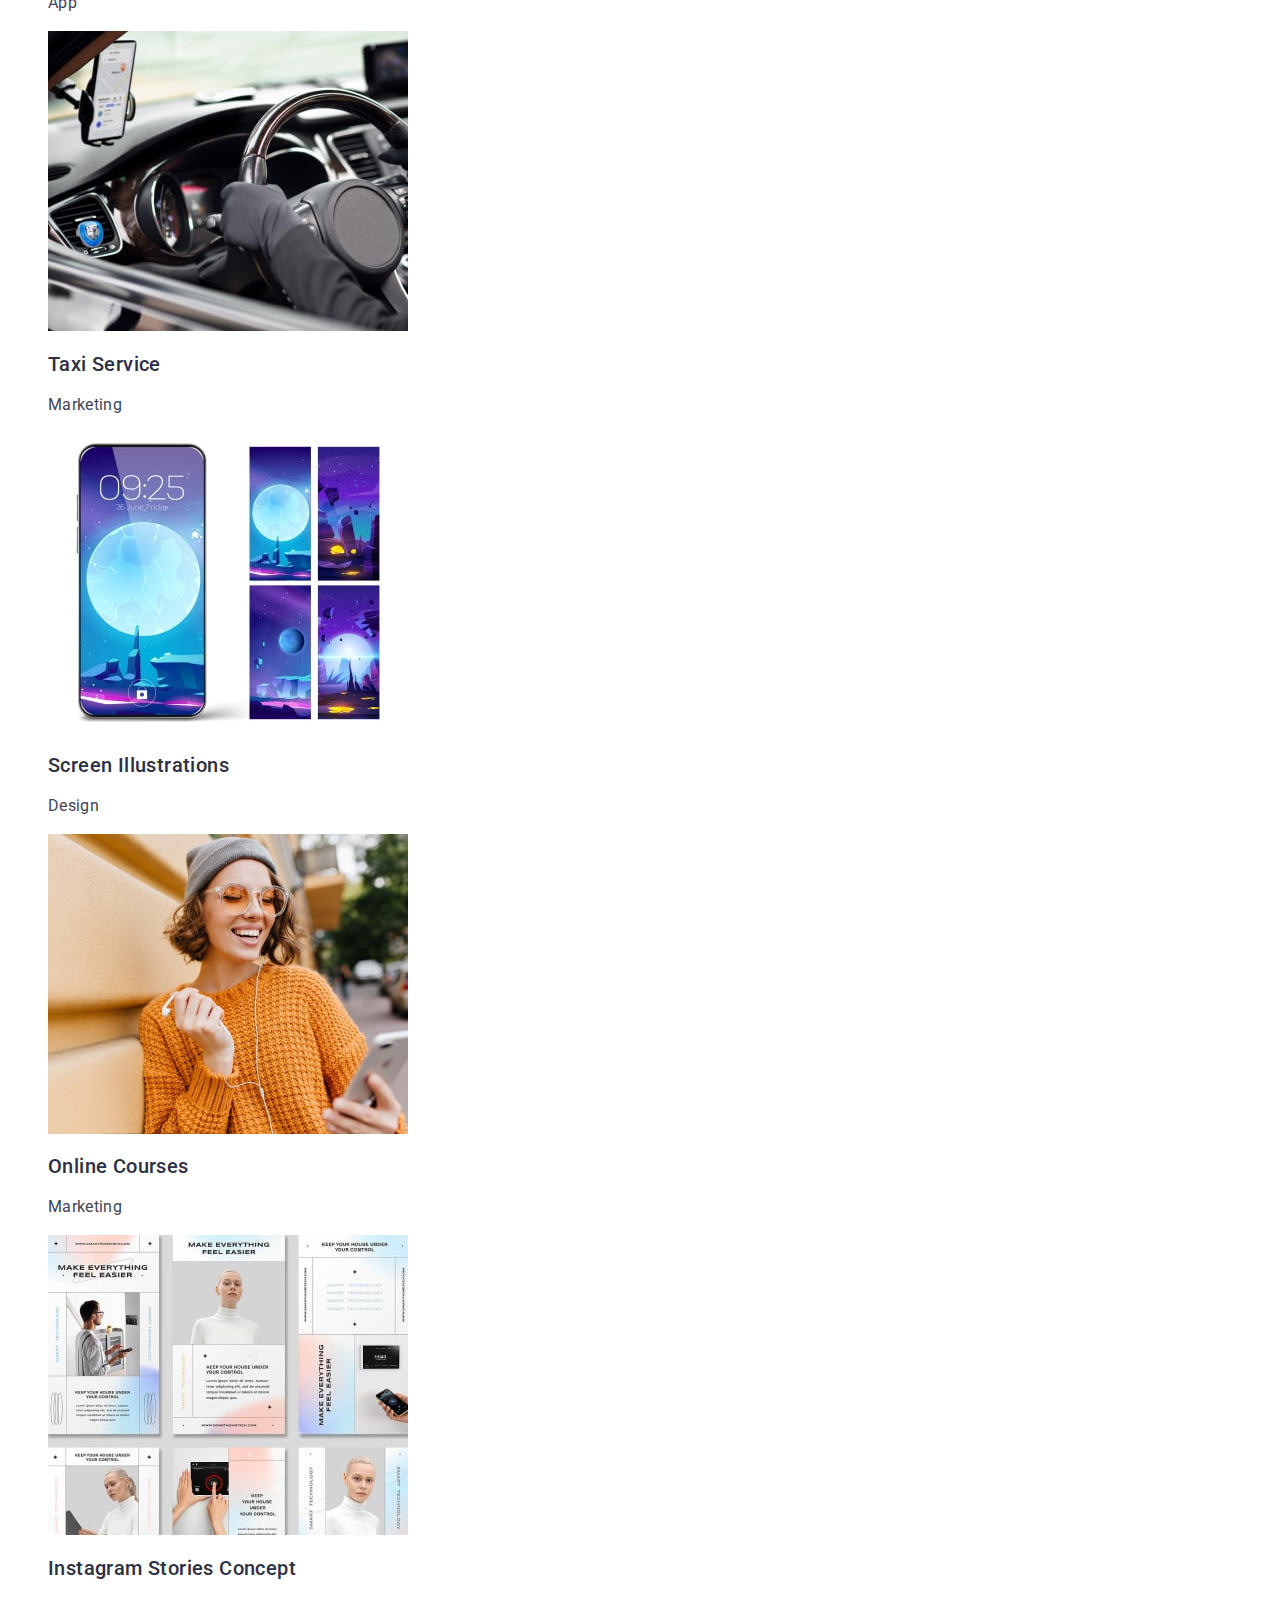
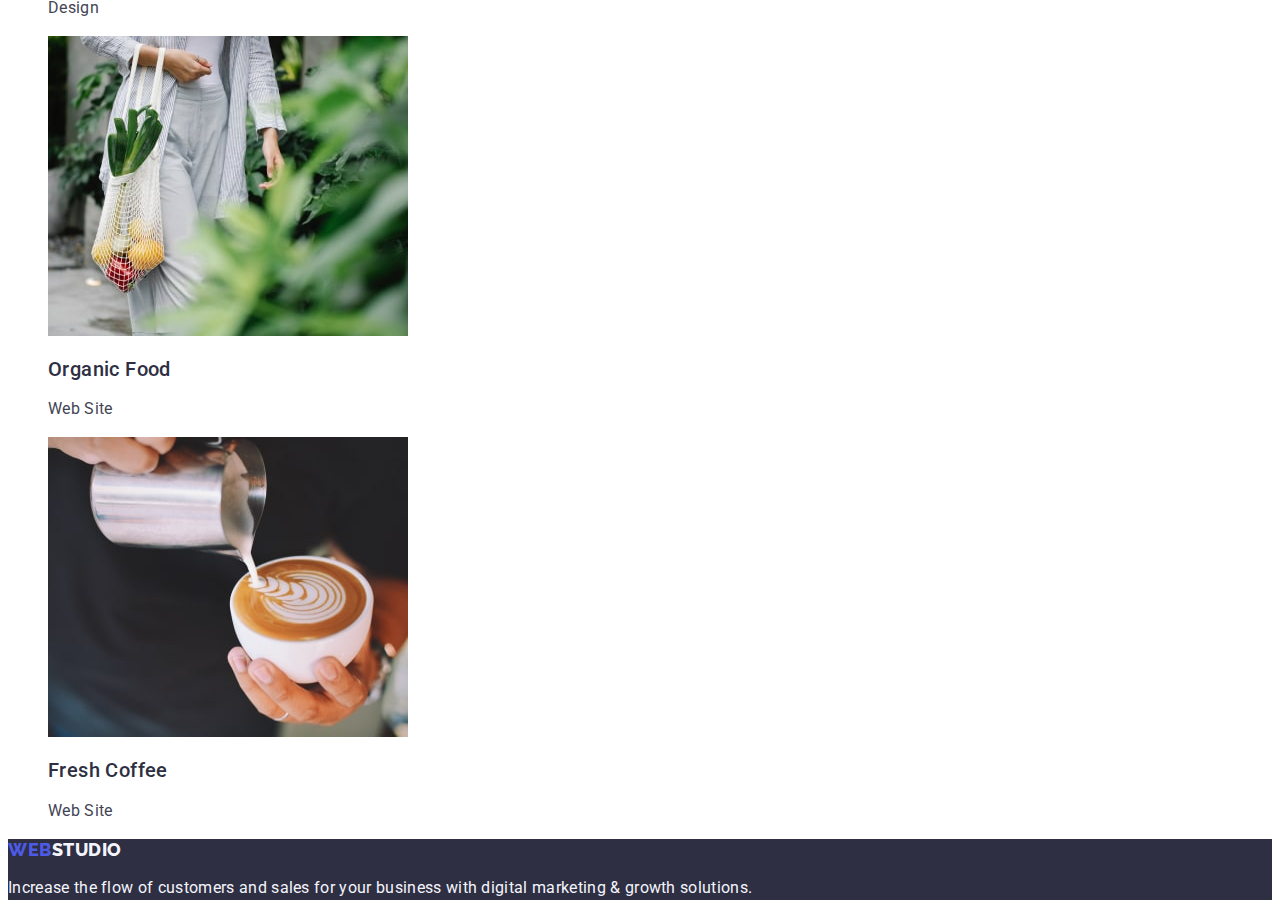
==== commit 7282425c: "fix" ====
--- a/portfolio.html
+++ b/portfolio.html
@@ -32,7 +32,7 @@
             </address>
          </header>
          <main>
-            <section class="section">
+            <section class="section-portfolio">
             <h1>Lorem ipsum dolor, sit amet consectetur adipisicing elit.</h1>
             <nav>
             <ul class="list">
--- a/css/style.css
+++ b/css/style.css
@@ -197,7 +197,7 @@
     background: var(--active-text-color);
     text-align: center;
 }
-.list .title {
+.section-portfolio .list .title {
     color: var(--primary-text-color);
     font-family: "Roboto", sans-serif;
     font-size: 20px;
@@ -206,8 +206,8 @@
     line-height: 1.2;
     letter-spacing: 0.02em; 
 }
-.list .title-text {
-    color: var (--primary-color-slate);
+.section-portfolio .list .title-text {
+    color: var(--primary-color-slate);
     font-family: var(--primary-font);
 font-size: 16px;
 font-style: normal;
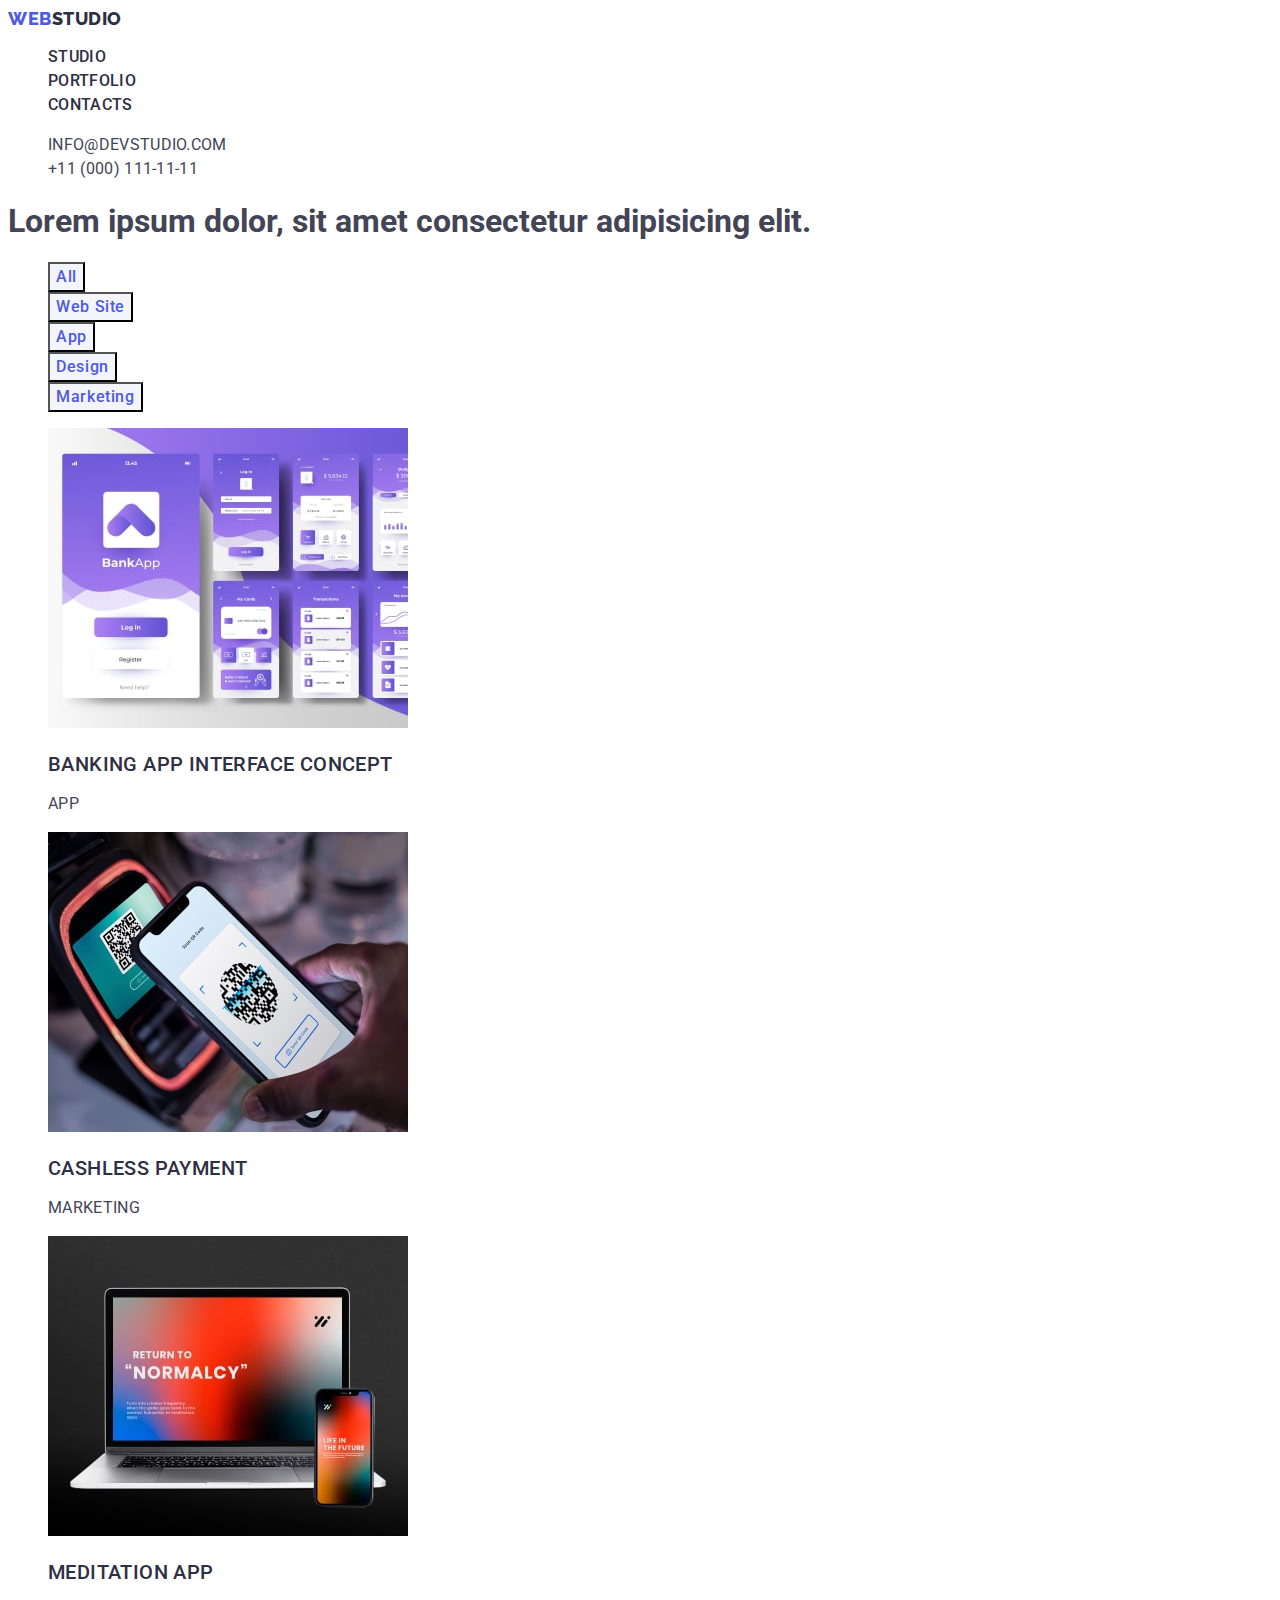
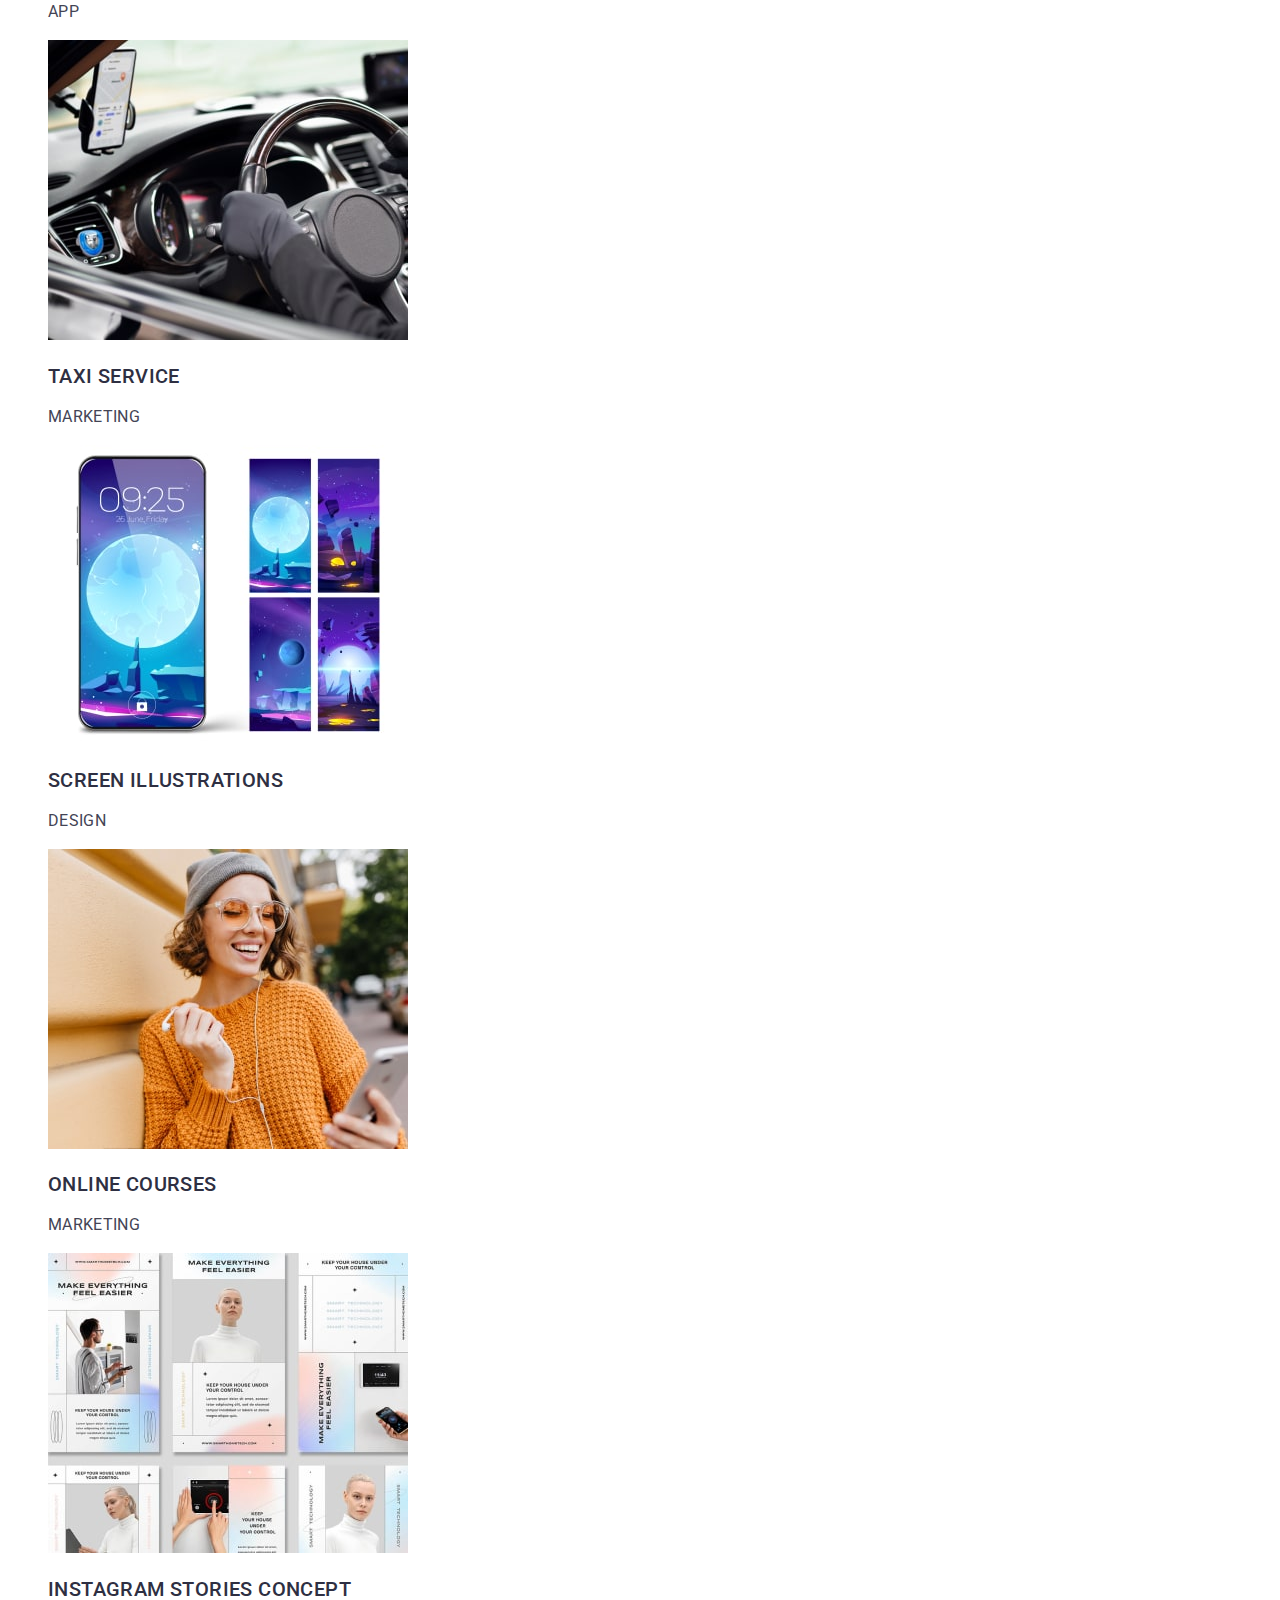
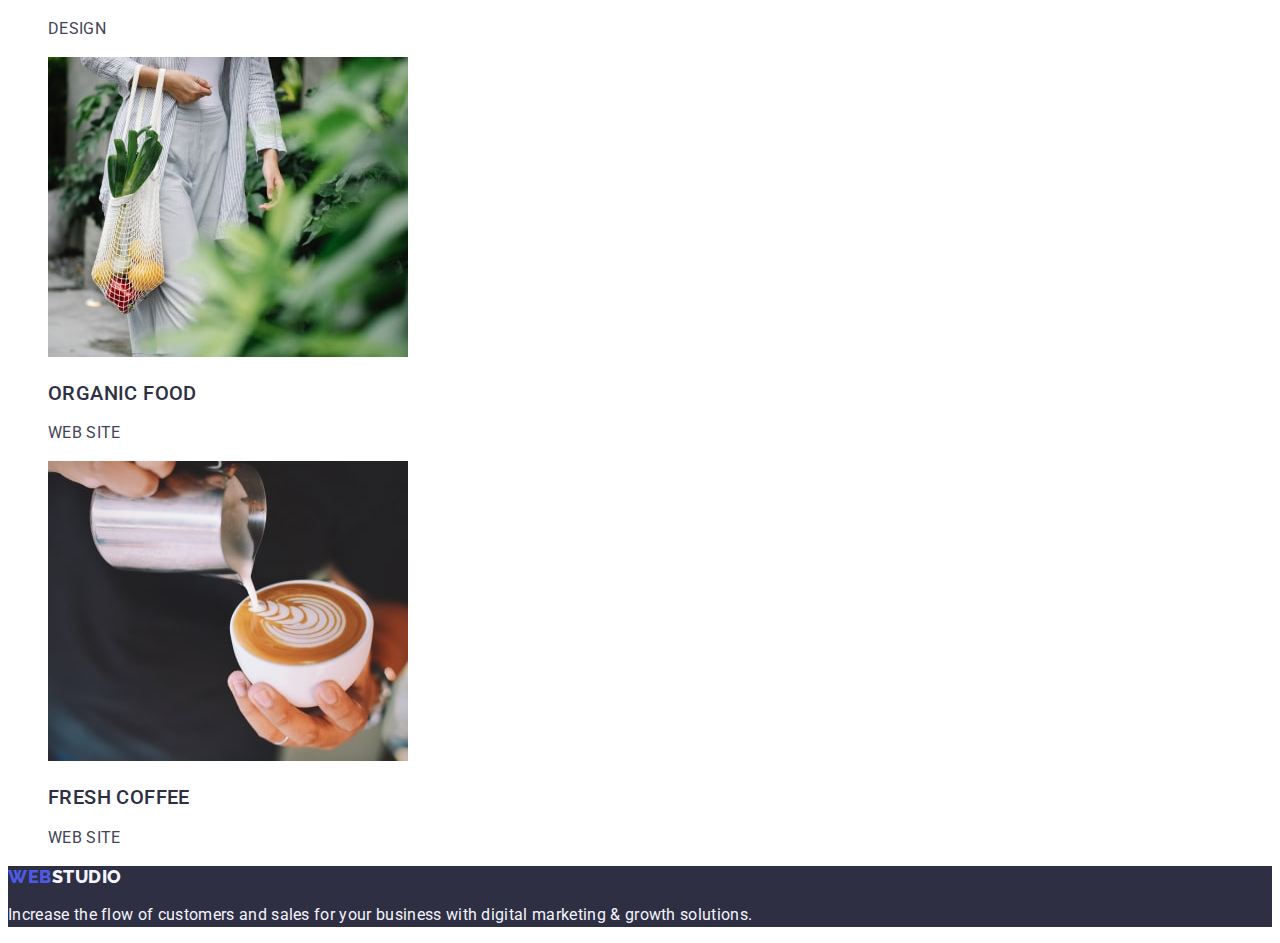
==== commit 2e29c87c: "Update portfolio.html" ====
--- a/portfolio.html
+++ b/portfolio.html
@@ -45,49 +45,67 @@
         </nav>
             <ul class="list">
                 <li>
-                    <img class="link" src="./images/portfolio/img1-min.jpg" alt="applications" width="360" height="300">
+                    <a class="link" href="">
+                    <img src="./images/portfolio/img1-min.jpg" alt="applications" width="360" height="300">
                     <h2 class="title">Banking App Interface Concept</h2>
                     <p class="title-text">App</p>
+                    </a>
                 </li>
                 <li>
-                    <img class="link" src="./images/portfolio/img2-min.jpg" alt="qr code" width="360" height="300">
+                    <a class="link" href="">
+                    <img src="./images/portfolio/img2-min.jpg" alt="qr code" width="360" height="300">
                     <h2 class="title">Cashless Payment</h2>
                     <p class="title-text">Marketing</p>
+                    </a>
                 </li>
                 <li>
-                    <img class="link" src="./images/portfolio/img3-min.jpg" alt="phone and pk apps" width="360" height="300">
+                    <a class="link" href="">
+                    <img src="./images/portfolio/img3-min.jpg" alt="phone and pk apps" width="360" height="300">
                     <h2 class="title">Meditation App</h2>
                     <p class="title-text">App</p>
+                </a>
                 </li>
-                <li>  
-                    <img class="link" src="./images/portfolio/img4-min.jpg" alt="phone in a auto" width="360" height="300">
+                <li>
+                    <a class="link" href="">  
+                    <img src="./images/portfolio/img4-min.jpg" alt="phone in a auto" width="360" height="300">
                     <h2 class="title">Taxi Service</h2>
                     <p class="title-text">Marketing</p>
+                    </a>
                 </li>
                 <li>
+                    <a class="link" href="">
                     <img class="link" src="./images/portfolio/img5-min.jpg" alt="phone screen" width="360" height="300">
                     <h2 class="title">Screen Illustrations</h2>
                     <p class="title-text">Design</p>
+                </a>
                 </li>
                 <li>
-                    <img class="link" src="./images/portfolio/img6-min.jpg" alt="girl and phone" width="360" height="300">
+                    <a class="link" href="">
+                    <img src="./images/portfolio/img6-min.jpg" alt="girl and phone" width="360" height="300">
                     <h2 class="title">Online Courses</h2>
                     <p class="title-text">Marketing</p>
+                </a>
                 </li>
                 <li>
-                    <img class="link" src="./images/portfolio/img7-min.jpg" alt="social network instagram" width="360" height="300">
+                    <a class="link" href="">
+                    <img src="./images/portfolio/img7-min.jpg" alt="social network instagram" width="360" height="300">
                     <h2 class="title">Instagram Stories Concept</h2>
                     <p class="title-text">Design</p>
+                </a>
                 </li>
                 <li>
-                    <img class="link" src="./images/portfolio/img8-min.jpg" alt="fruit and vegetables" width="360" height="300">
+                    <a class="link" href="">
+                    <img src="./images/portfolio/img8-min.jpg" alt="fruit and vegetables" width="360" height="300">
                     <h2 class="title">Organic Food</h2>
                     <p class="title-text">Web Site</p>
+                    </a>
                 </li>
                 <li>
-                    <img class="link" src="./images/portfolio/img9-min.jpg" alt="nice capuchino" width="360" height="300">
+                    <a class="link" href="">
+                    <img src="./images/portfolio/img9-min.jpg" alt="nice capuchino" width="360" height="300">
                     <h2 class="title">Fresh Coffee</h2>
                     <p class="title-text">Web Site</p>
+                    </a>
                 </li>
             </ul>
         </section>
--- a/css/style.css
+++ b/css/style.css
@@ -135,7 +135,7 @@
 letter-spacing: 0.02em;
 text-transform: capitalize;
 }
-.section-title-team  .list {
+.section-team-item {
     background-color: var(--background-color-white);
 }
 .section-title-team .title {
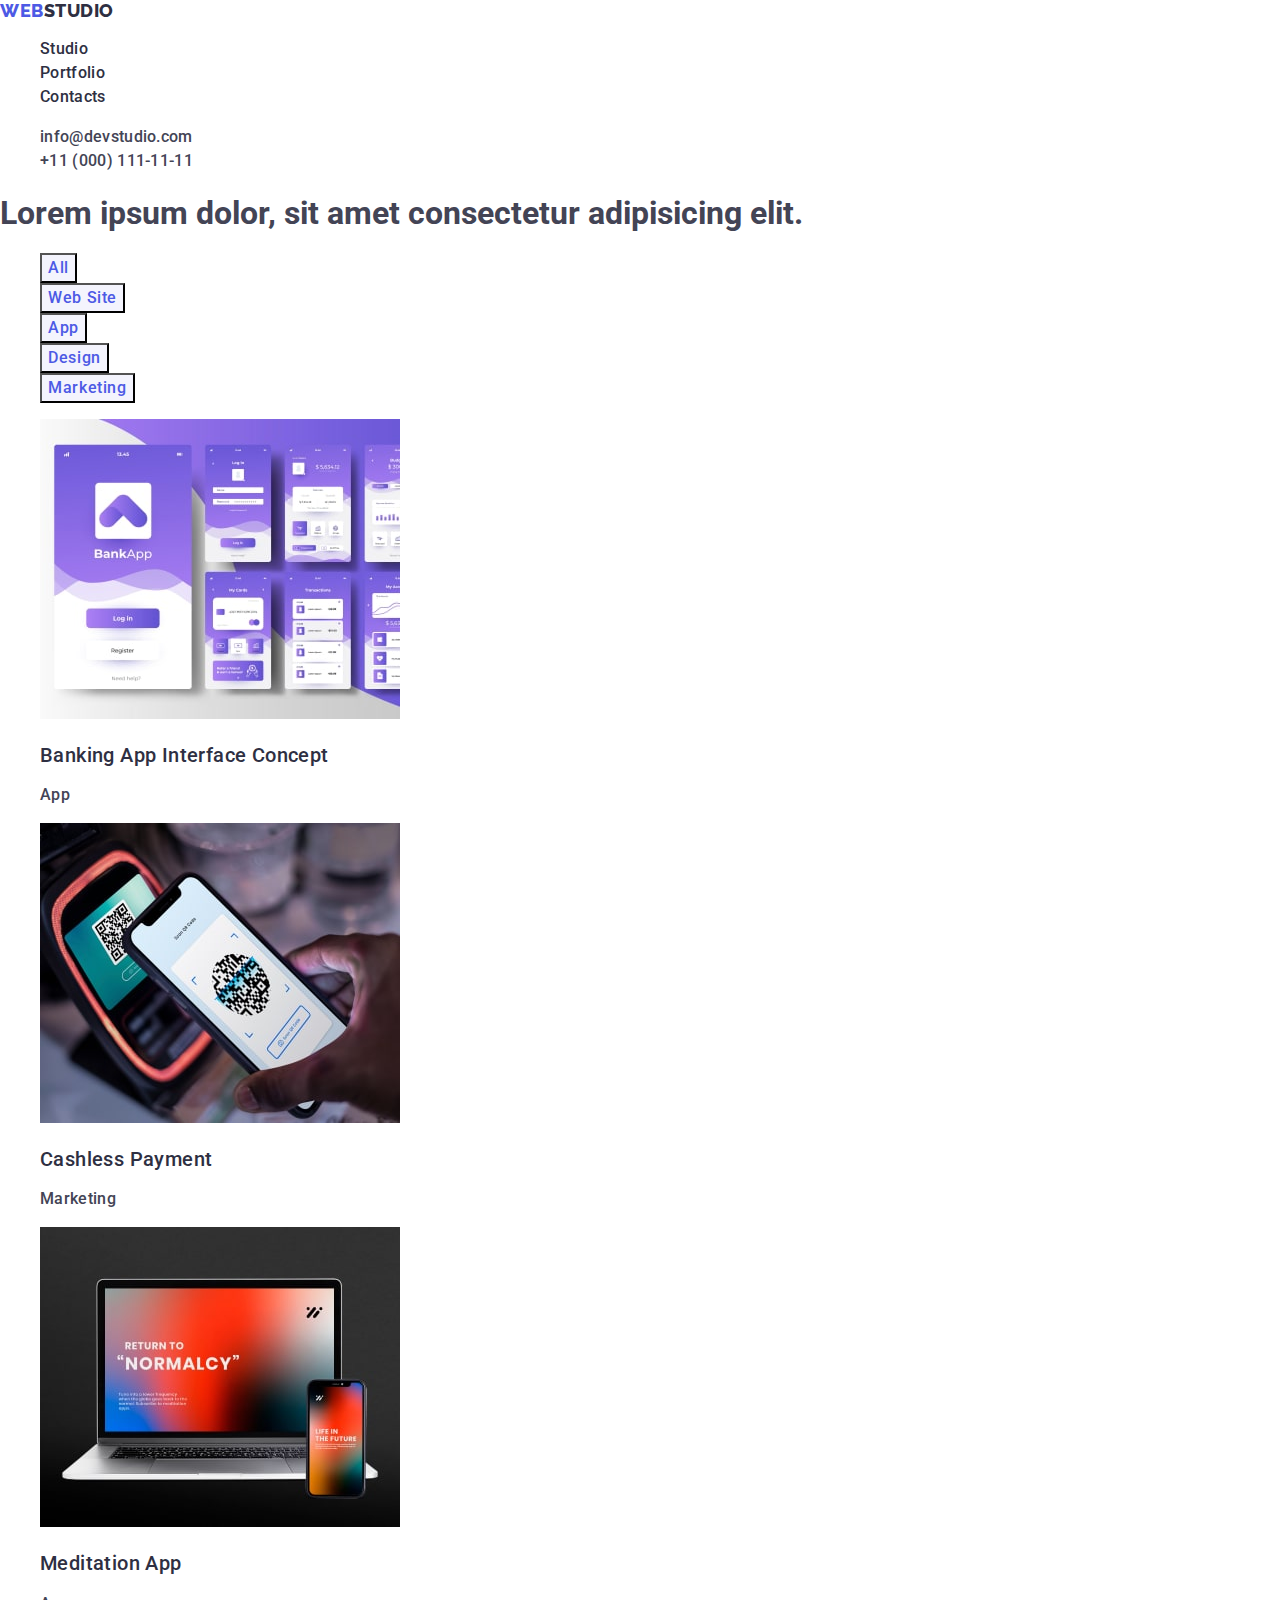
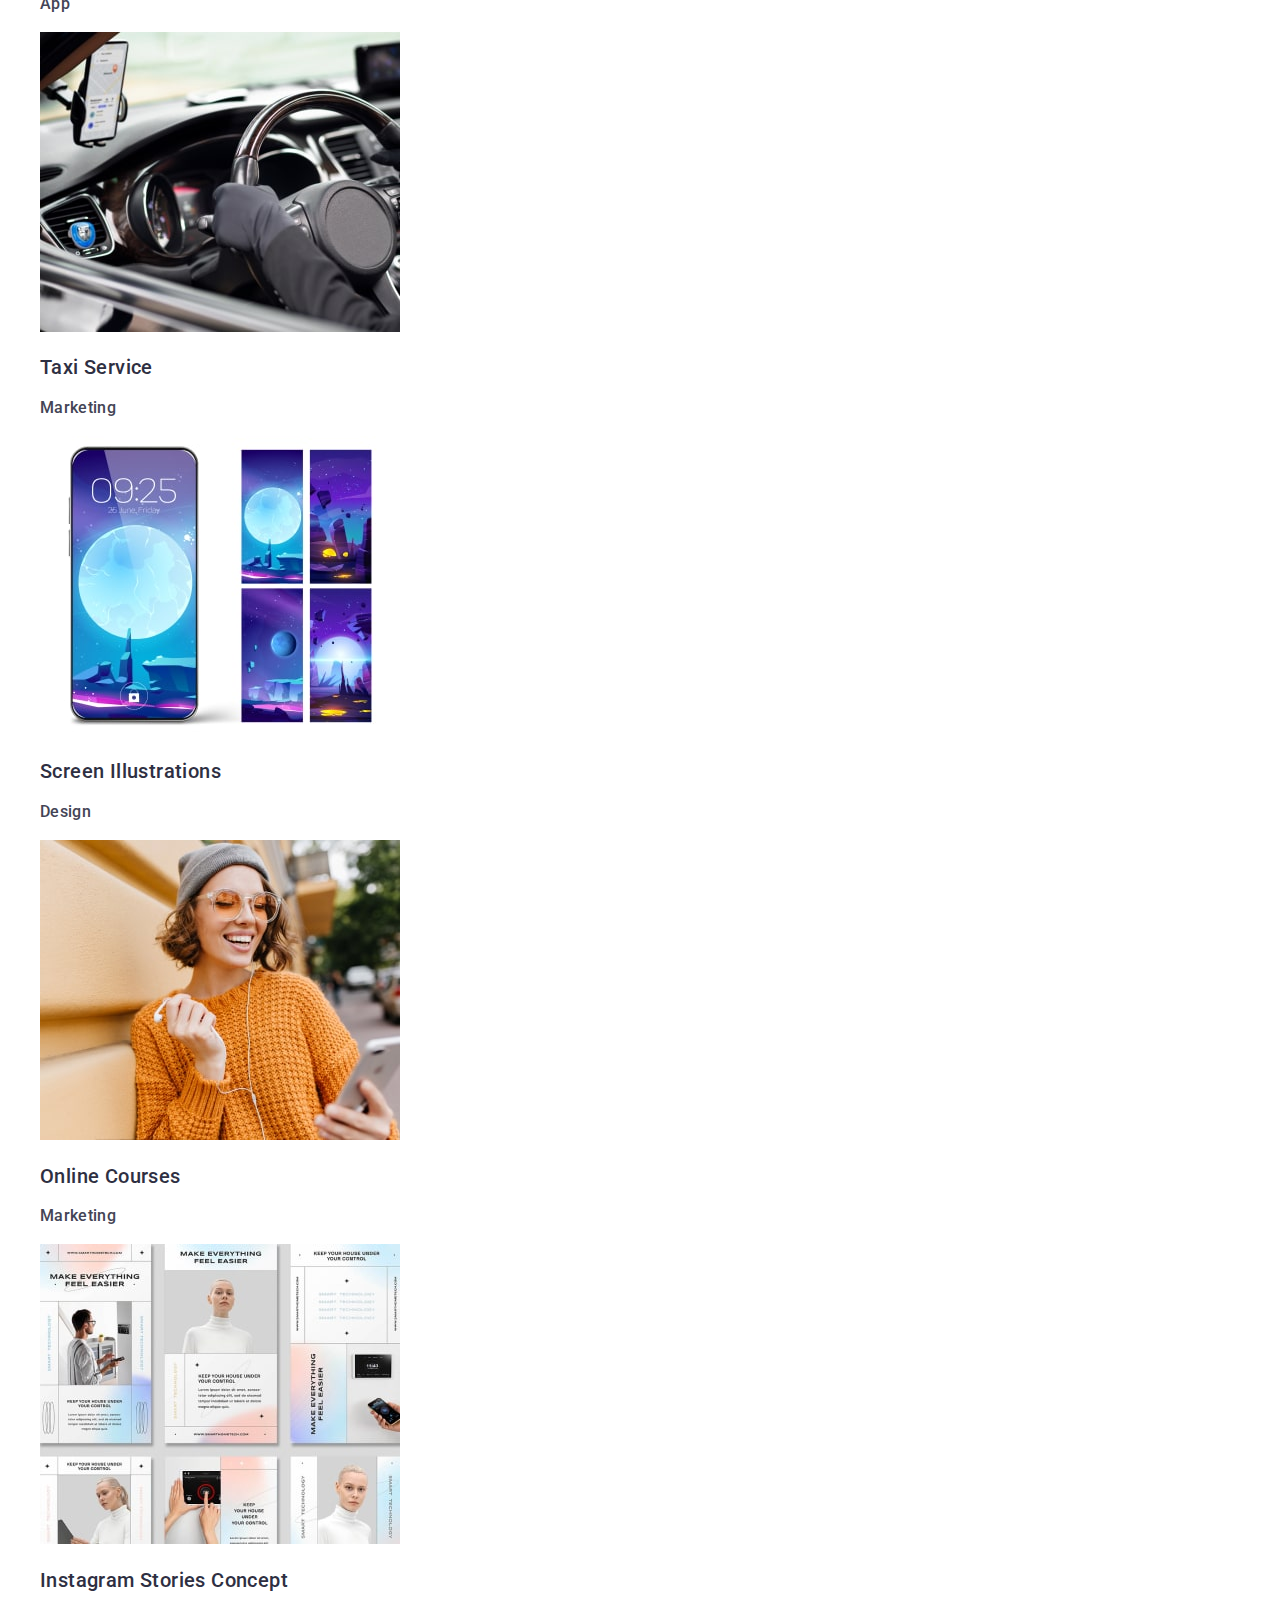
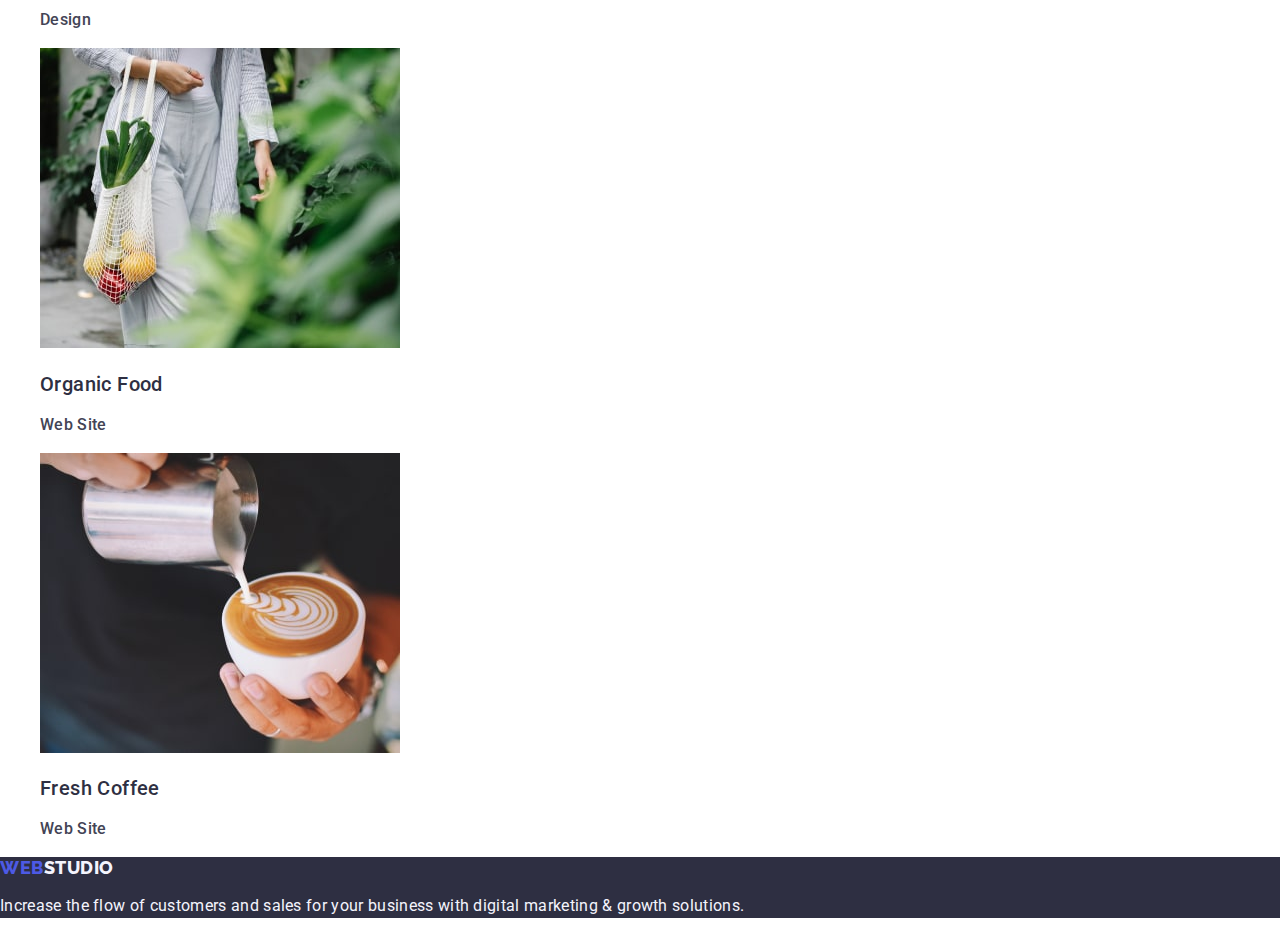
==== commit 77437b6d: "add normaliz" ====
--- a/portfolio.html
+++ b/portfolio.html
@@ -4,7 +4,7 @@
     <meta charset="UTF-8">
     <meta name="description" content="Effective Solutions for Your Business">
     <title>Portfolio</title>
-    <link rel="stylesheet" href="https://github.com/sindresorhus/modern-normalize.git" />
+    <link rel="stylesheet" href="https://cdn.jsdelivr.net/npm/modern-normalize@2.0.0/modern-normalize.min.css">
     <link rel="stylesheet" href="./css/style.css" />
     <link rel="preconnect" href="https://fonts.googleapis.com">
     <link rel="preconnect" href="https://fonts.gstatic.com" crossorigin>
@@ -34,7 +34,6 @@
          <main>
             <section class="section-portfolio">
             <h1>Lorem ipsum dolor, sit amet consectetur adipisicing elit.</h1>
-            <nav>
             <ul class="list">
                 <li><button class="button" type="button">All</button></li>
                 <li><button class="button" type="button">Web Site</button></li>
@@ -42,7 +41,6 @@
                 <li><button class="button" type="button">Design</button></li>
                 <li><button class="button" type="button">Marketing</button></li>
             </ul>
-        </nav>
             <ul class="list">
                 <li>
                     <a class="link" href="">
--- a/css/style.css
+++ b/css/style.css
@@ -27,16 +27,17 @@
 }
 .main-page .logo-studio {
     color: var( --primary-text-color);
+
 }
 .list{
     list-style: none;
 }
-.list .link {
+.main-page .list .link {
     font-family: var(--primary-font);
     color: var(--primary-text-color);
     text-decoration: none;
+    text-transform: none;
     font-size: 16px;
-font-style: normal;
 font-weight: 500;
 line-height: 1.5;
 letter-spacing: 0.02em;
@@ -52,9 +53,8 @@
 .contacts .list .link {
     font-family: var(--primary-font);
     color: var(--primary-color-slate);
+    text-transform: none;
     font-size: 16px;
-font-style: normal;
-font-weight: 400;
 line-height: 1.5;
 letter-spacing: 0.02em;
 }
@@ -69,7 +69,6 @@
 }
 .page-title {
     font-family: "Roboto", sans-serif;
-    font-weight: 700;
     font-size: 56px;
     letter-spacing: 0.02em;
     line-height: 1.07;
@@ -82,7 +81,6 @@
 background: var(--color-logo);
 font-family: "Roboto", sans-serif;
 font-size: 16px;
-font-style: normal;
 font-weight: 500;
 line-height: 1.5;
 letter-spacing: 0.04em;
@@ -92,31 +90,27 @@
     color: var(--background-color-white);
     background-color: var(--active-text-color);
 }
-.section-title .title {
+.section-offer  .title {
     color: var(--primary-text-color);
     font-family: "Roboto", sans-serif;
     font-size: 20px;
-    font-style: normal;
     font-weight: 500;
     line-height: 1.2;
     letter-spacing: 0.02em;
 }
-.section-title .title-text{
-    color: var (--primary-color-slate);
-    font-family: var(--primary-font);
-font-size: 16px;
-font-style: normal;
-font-weight: 400;
-line-height: 1.5;
-letter-spacing: 0.02em;
-}
-.section-title {
+.section-offer .title-text{
+    color: var(--primary-color-slate);
+    font-family: var(--primary-font);
+font-size: 16px;
+line-height: 1.5;
+letter-spacing: 0.02em;
+}
+
+.section-doing .section-title {
     color: var(--primary-text-color);
     text-align: center;
 font-family: var(--primary-font);
 font-size: 36px;
-font-style: normal;
-font-weight: 700;
 line-height: 1.11;
 letter-spacing: 0.02em;
 text-transform: capitalize;
@@ -129,8 +123,6 @@
     text-align: center;
 font-family: var(--primary-font);
 font-size: 36px;
-font-style: normal;
-font-weight: 700;
 line-height: 1.11;
 letter-spacing: 0.02em;
 text-transform: capitalize;
@@ -142,7 +134,6 @@
     color: var(--primary-text-color);
     font-family: "Roboto", sans-serif;
     font-size: 20px;
-    font-style: normal;
     font-weight: 500;
     line-height: 1.2;
     letter-spacing: 0.02em;
@@ -151,8 +142,6 @@
     color: var (--primary-color-slate);
     font-family: var(--primary-font);
 font-size: 16px;
-font-style: normal;
-font-weight: 400;
 line-height: 1.5;
 letter-spacing: 0.02em;
 }
@@ -176,7 +165,6 @@
     line-height: 1.5;
     letter-spacing: 0.02em;
     font-size: 16px;
-    font-weight: 400;
 }
 .list .button {
     cursor: pointer;
@@ -186,7 +174,6 @@
    cursor: pointer;
 font-family: var(--primary-font);
 font-size: 16px;
-font-style: normal;
 font-weight: 500;
 line-height: 1.5;
 letter-spacing: 0.64px;
@@ -200,8 +187,8 @@
 .section-portfolio .list .title {
     color: var(--primary-text-color);
     font-family: "Roboto", sans-serif;
+    text-transform: none;
     font-size: 20px;
-    font-style: normal;
     font-weight: 500;
     line-height: 1.2;
     letter-spacing: 0.02em; 
@@ -209,9 +196,8 @@
 .section-portfolio .list .title-text {
     color: var(--primary-color-slate);
     font-family: var(--primary-font);
-font-size: 16px;
-font-style: normal;
-font-weight: 400;
+    text-transform: none;
+font-size: 16px;
 line-height: 1.5;
 letter-spacing: 0.02em;
 }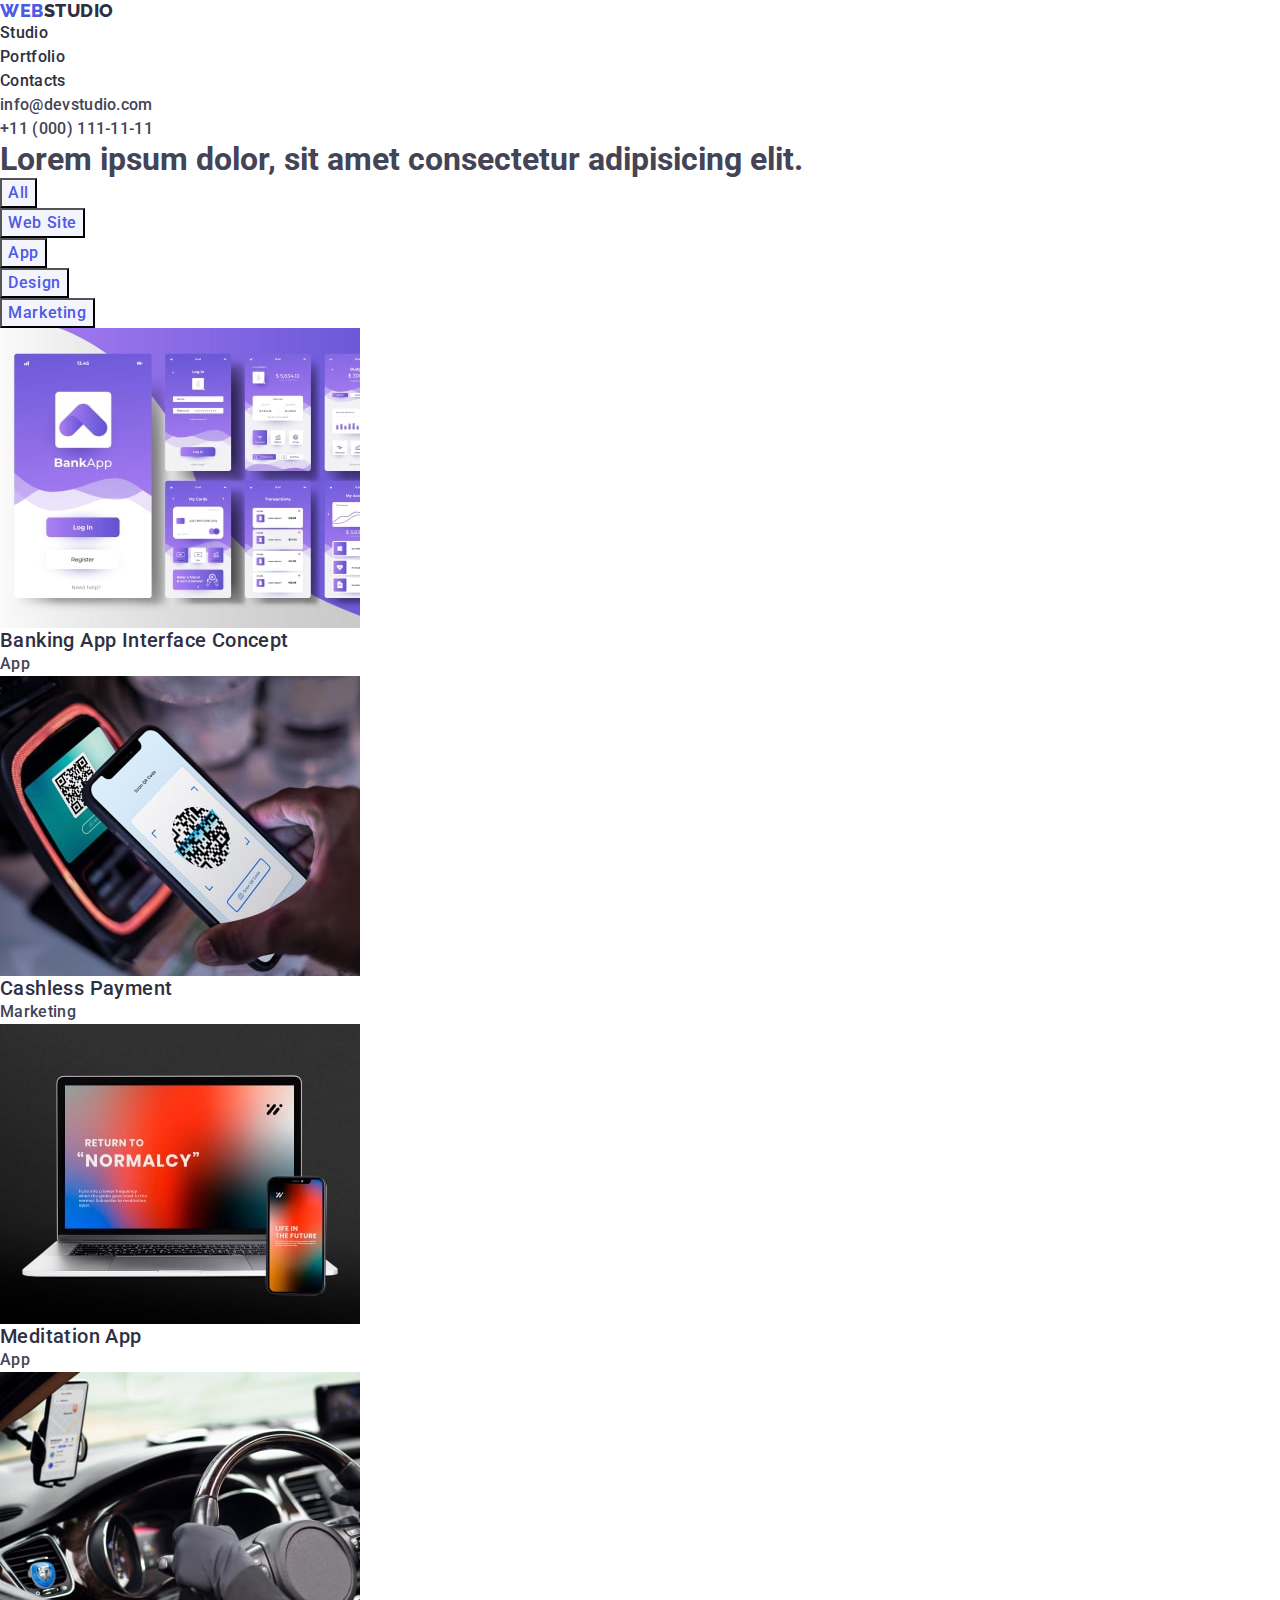
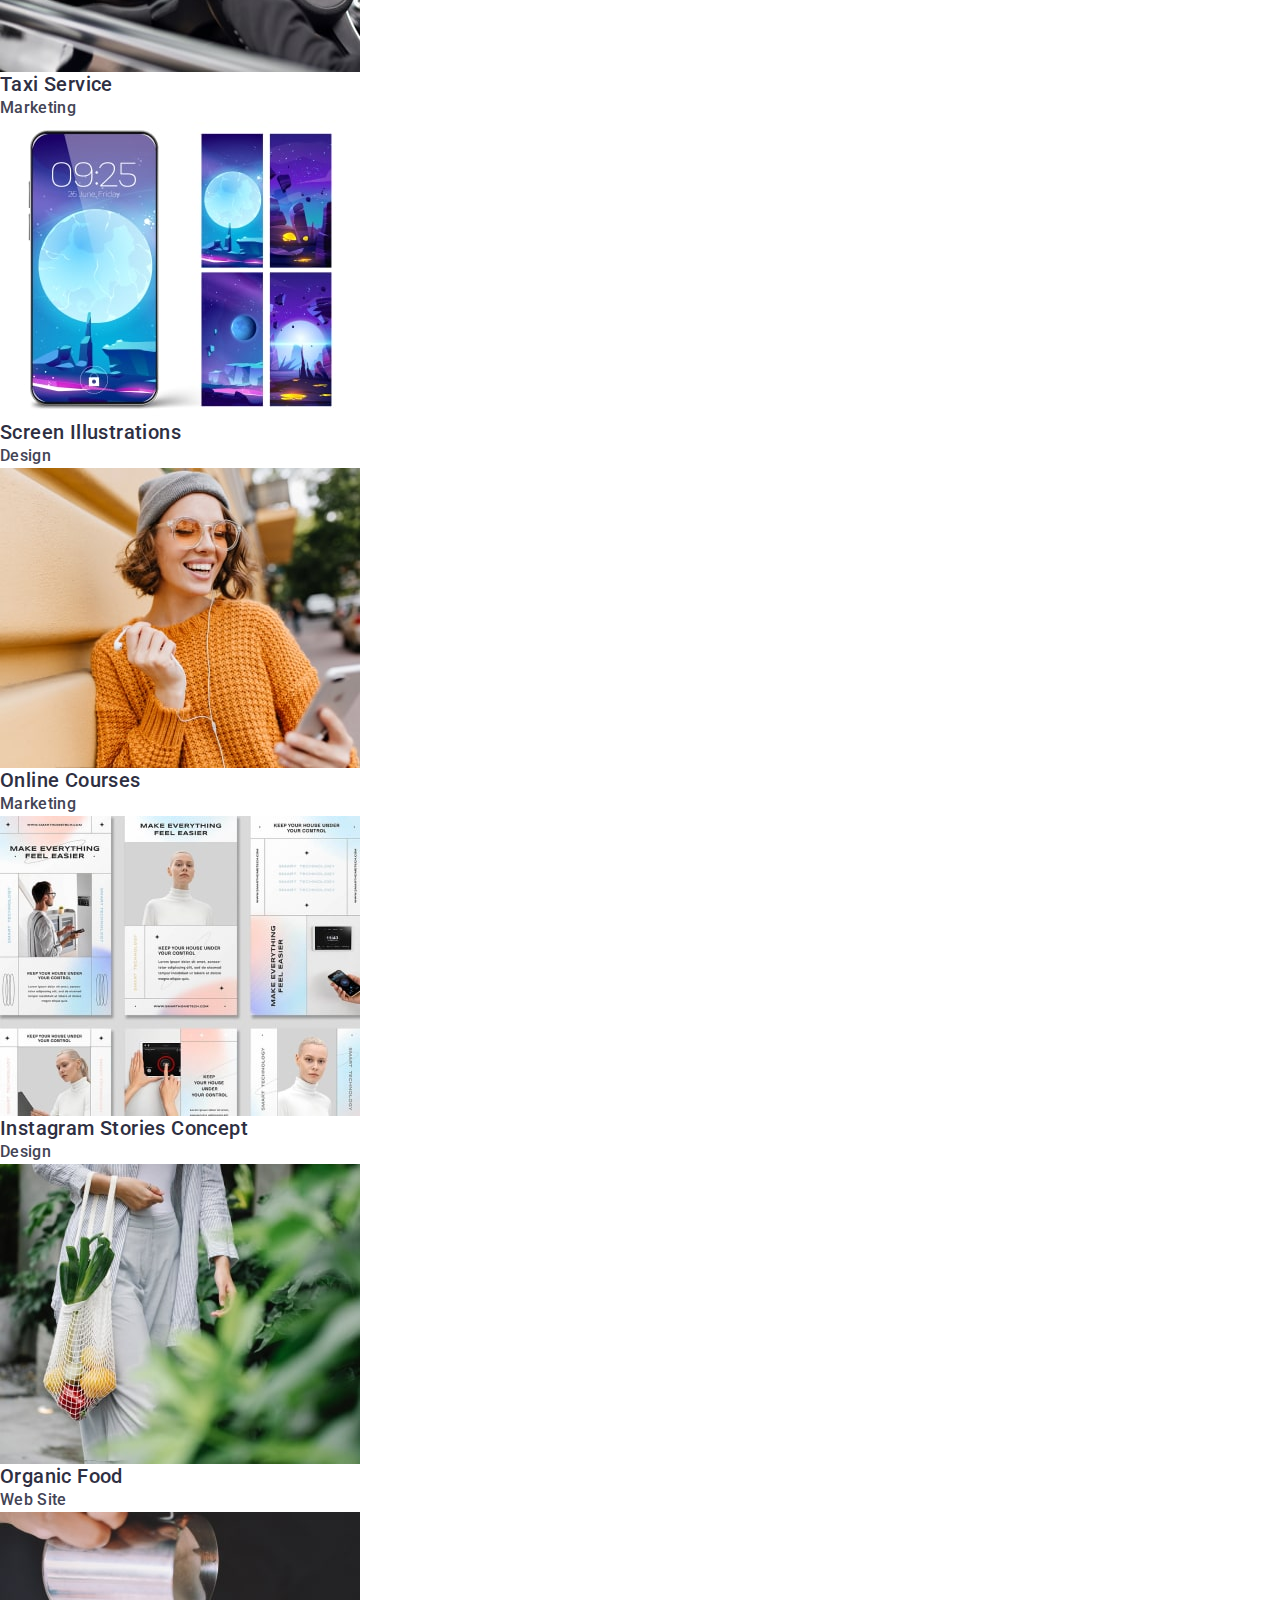
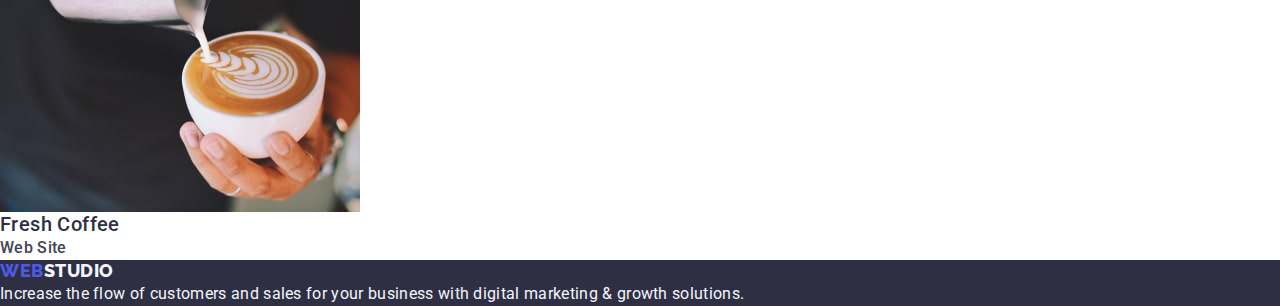
==== commit d7e70a06: "add div" ====
--- a/portfolio.html
+++ b/portfolio.html
@@ -12,6 +12,7 @@
 </head>
 <body class="main-page" id="portfolio">
     <header class="header">
+        <div class="container">
             <nav>
             <a class="link" href="./index.html">Web<span class="logo-studio">Studio</span></a>
                 <ul class="list">
@@ -30,9 +31,11 @@
                 </li>
                 </ul>
             </address>
+        </div>
          </header>
          <main>
             <section class="section-portfolio">
+                <div class="container">
             <h1>Lorem ipsum dolor, sit amet consectetur adipisicing elit.</h1>
             <ul class="list">
                 <li><button class="button" type="button">All</button></li>
@@ -106,12 +109,15 @@
                     </a>
                 </li>
             </ul>
+        </div>
         </section>
                 </main>
          <footer class="footer">
+            <div class="container">
             <a class="link" href="./index.html">Web<span class="logo-studio-footer">Studio</span>
         </a>
             <p class="title-text">Increase the flow of customers and sales for your business with digital marketing & growth solutions.</p> 
+        </div>
          </footer>
 </body>
 </html>--- a/css/style.css
+++ b/css/style.css
@@ -14,6 +14,19 @@
     --backgroung-color-onesect:  #2e2f42;
     --color-text-onesect:  #FFFFFF;
     --color-text-footer: #F4F4FD;
+}
+h1, h2, h3, h4, h5, h6, p {
+	margin-top: 0;
+	margin-bottom: 0;
+}
+
+ul, ol {
+	margin-top: 0;
+	margin-bottom: 0;
+	padding-left: 0;
+}
+img {
+    display: block;
 }
 .main-page .link {
     font-family: "Raleway", sans-serif;
